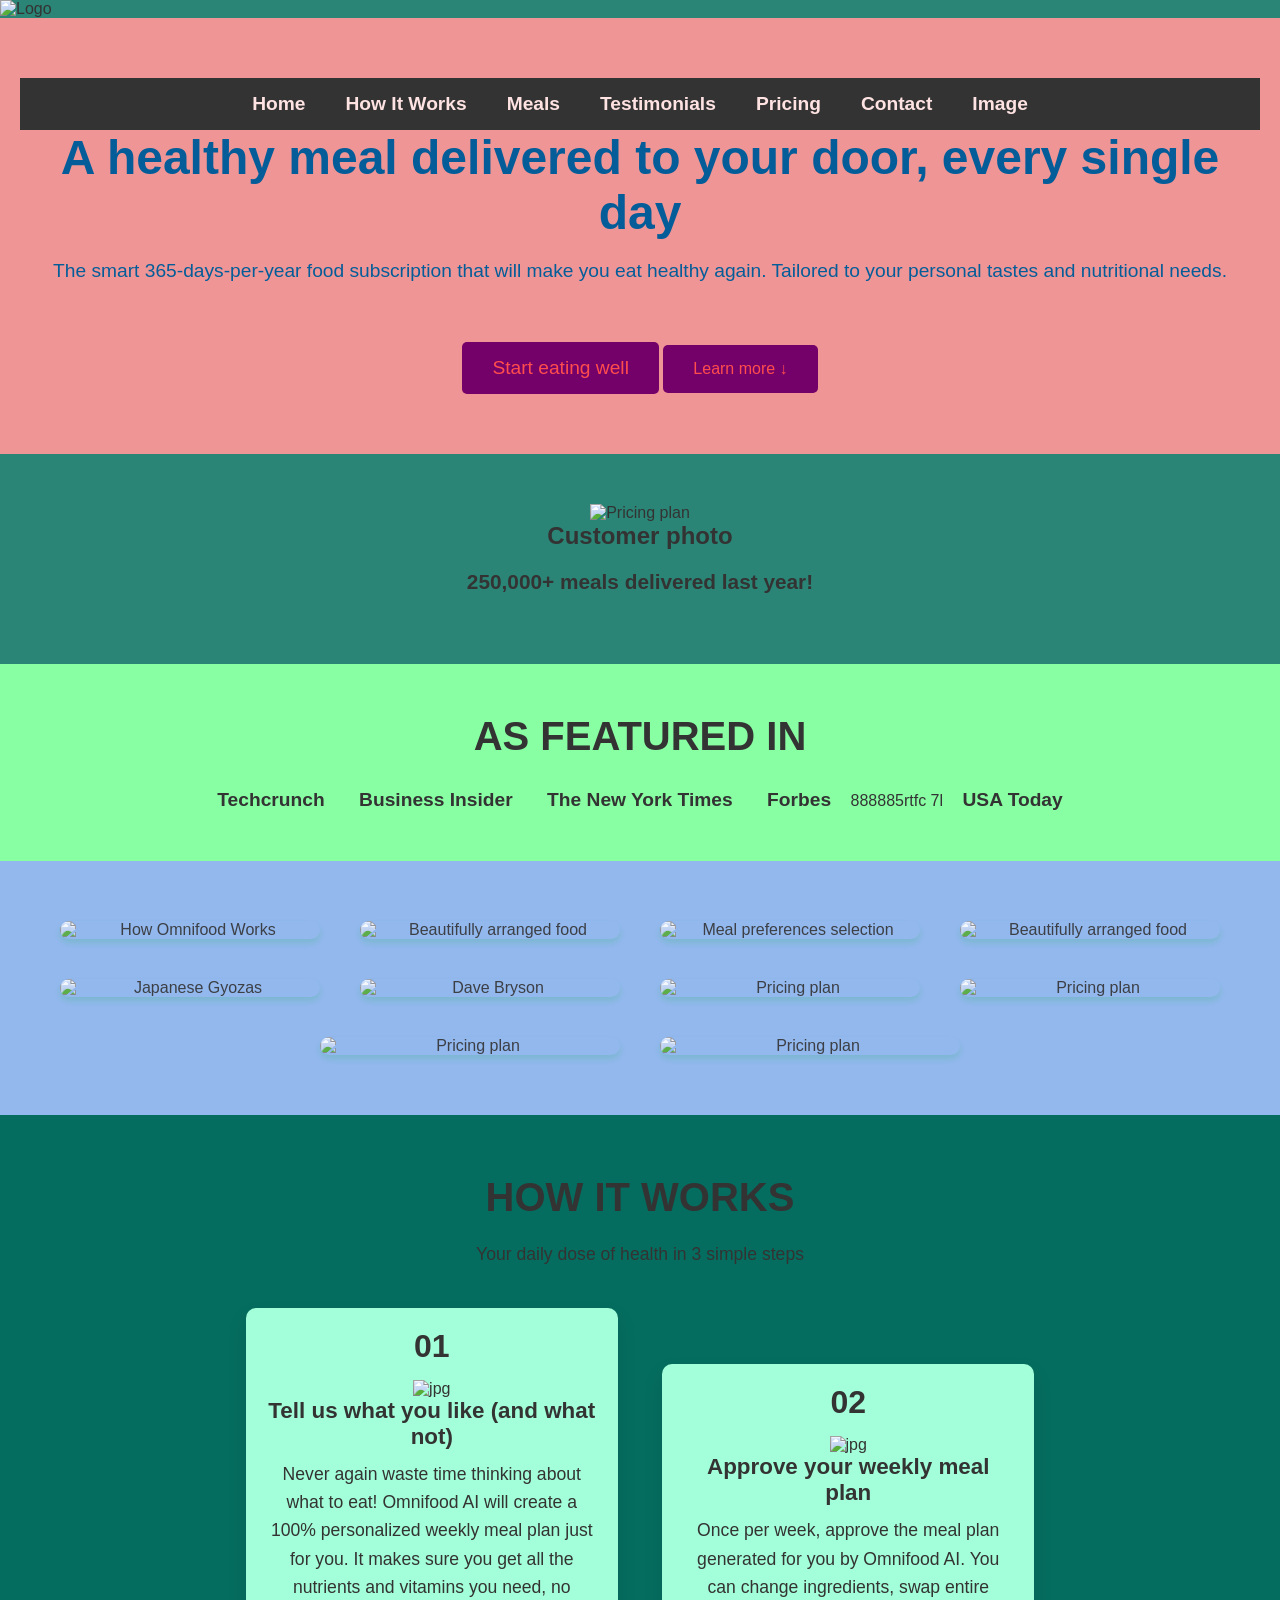
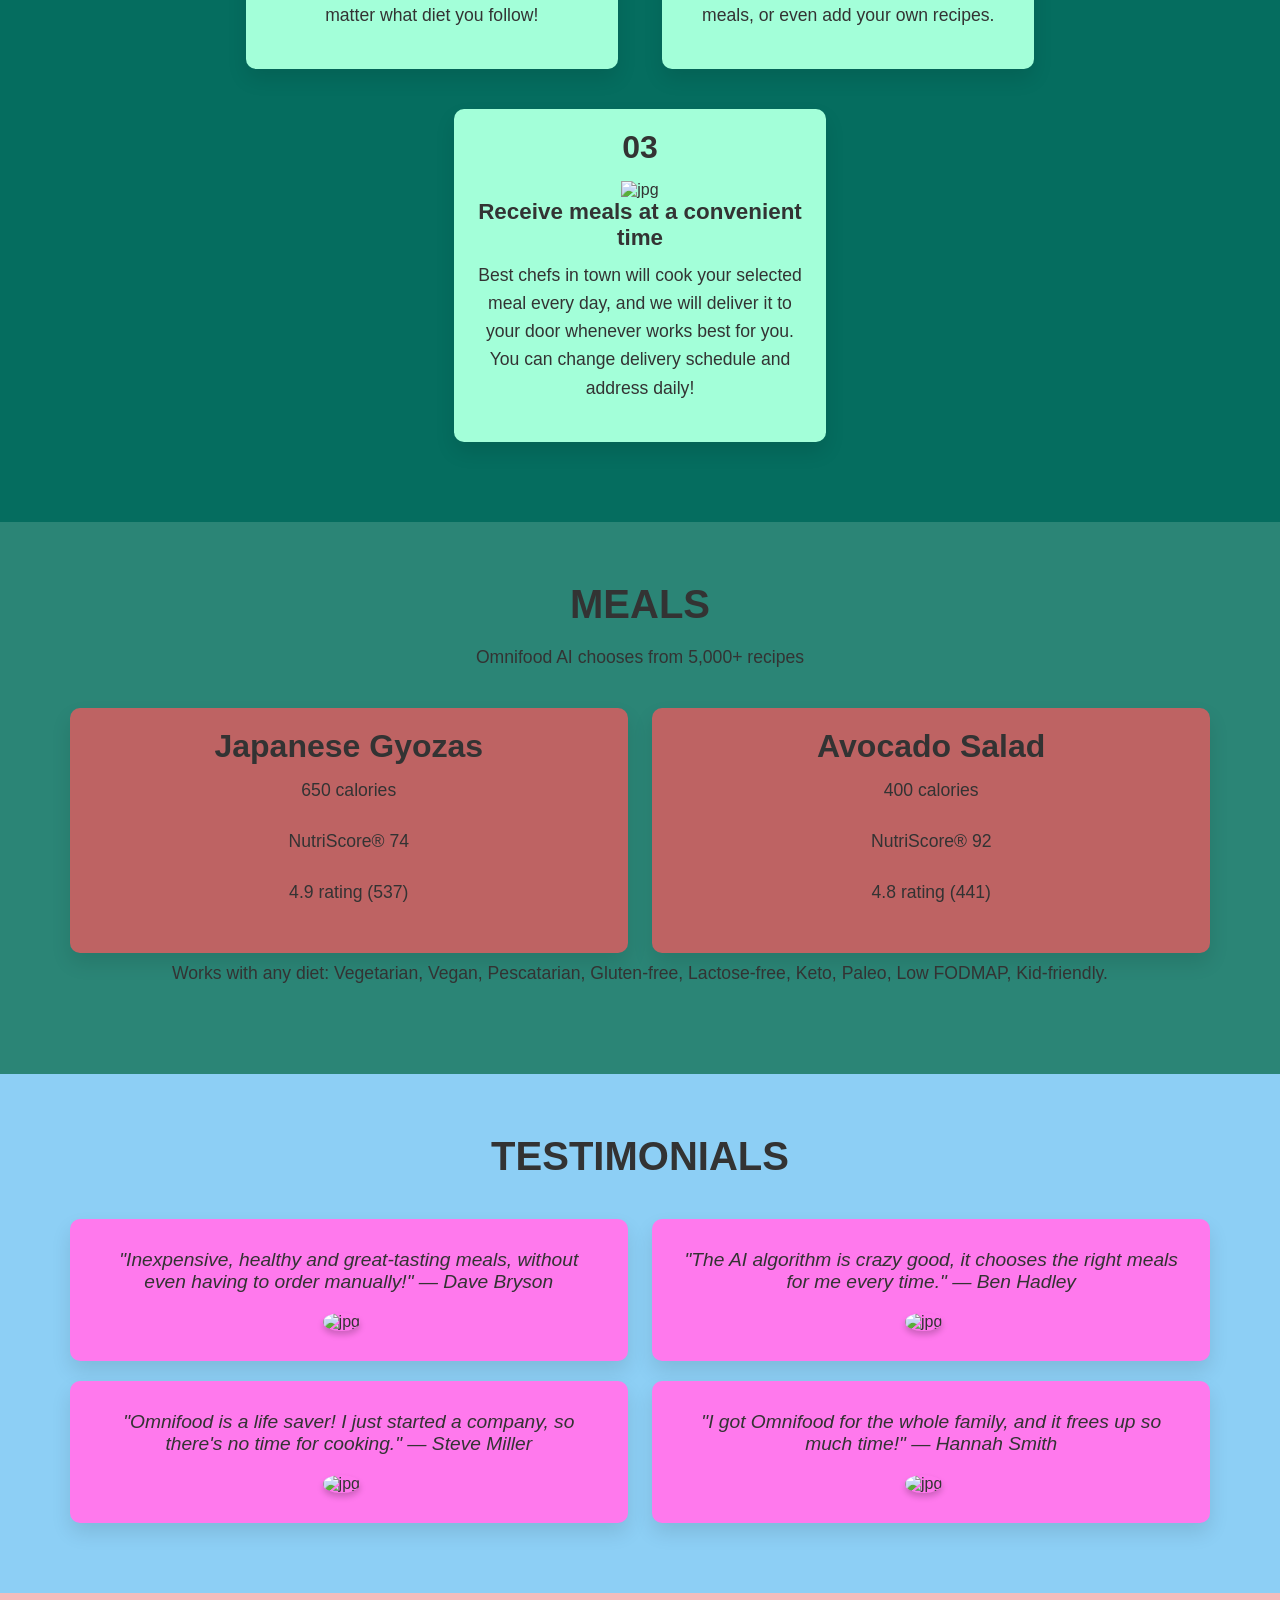
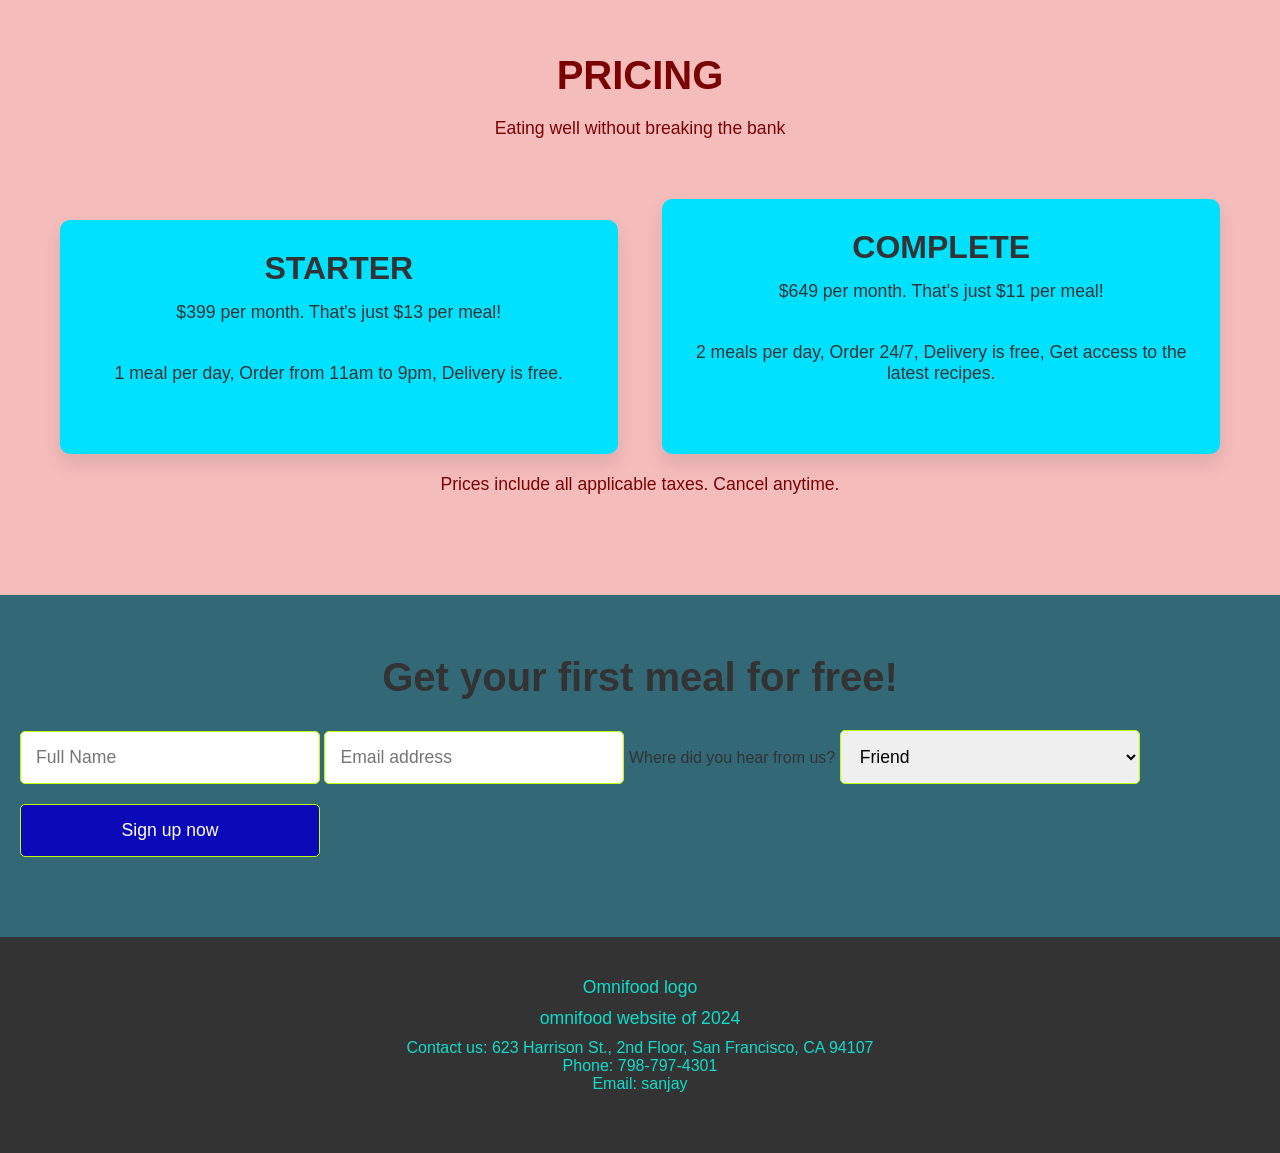
==== index.html @ f3e9f2c5 "Add files via upload" ====
<!DOCTYPE html>
<html lang="en">
<head>
    <meta charset="UTF-8">
    <meta name="viewport" content="width=device-width, initial-scale=1.0">
    <title>Omnifood</title>
    <link rel="stylesheet" href="style.css">
</head>
<body>
    <!-- Header Section -->
    <div class="logo">
        <img src="https://omnifood.dev/img/omnifood-logo.png" alt="Logo">
    </div>
    <header>
        <nav>
            <ul>
                <li><a href="#home">Home</a></li>
                <li><a href="#how-it-works">How It Works</a></li>
                <li><a href="#meals">Meals</a></li>
                <li><a href="#testimonials">Testimonials</a></li>
                <li><a href="#pricing">Pricing</a></li>
                <li><a href="#contact">Contact</a></li>
                <li><a href="#image">Image</a></li>
            </ul>
        </nav>
        <h1>A healthy meal delivered to your door, every single day</h1>
        <p>The smart 365-days-per-year food subscription that will make you eat healthy again. Tailored to your personal tastes and nutritional needs.</p>
        <a href="#start-eating-well" class="cta-button">Start eating well</a>
        <a href="#learn-more" class="cta-link">Learn more ↓</a>
    </header>

    <!-- Customer Section -->
    <section id="home">
        <img src="https://omnifood.dev/img/hero-min.png" alt="Pricing plan">
        <h2>Customer photo</h2>
        <p>250,000+ meals delivered last year!</p>
    </section>

    <!-- Featured In Section -->
    <section id="featured">
        <h2>AS FEATURED IN</h2>
        <ul>
            <li>Techcrunch</li>
            <li>Business Insider</li>
            <li>The New York Times</li>
            <li>Forbes</li> 888885rtfc 7l
            <li>USA Today</li>
        </ul>
    </section>

    <section class="how-it-works">
        <!-- Local Image for How It Works Section -->
        <img src="https://omnifood.dev/img/gallery/gallery-3.jpg" alt="How Omnifood Works" width="100%" height="auto">
        <img src="https://omnifood.dev/img/gallery/gallery-7.jpg" alt="Beautifully arranged food" class="hero-image">
        <img src="https://omnifood.dev/img/gallery/gallery-6.jpg" alt="Meal preferences selection">
        <img src="https://omnifood.dev/img/gallery/gallery-8.jpg" alt="Beautifully arranged food" class="side-image">
        <img src="https://omnifood.dev/img/gallery/gallery-11.jpg" alt="Japanese Gyozas">
        <img src="https://omnifood.dev/img/gallery/gallery-4.jpg" alt="Dave Bryson">
        <img src="https://omnifood.dev/img/gallery/gallery-12.jpg" alt="Pricing plan">
        <img src="https://omnifood.dev/img/gallery/gallery-1.jpg" alt="Pricing plan">
        <img src="https://omnifood.dev/img/gallery/gallery-9.jpg" alt="Pricing plan">
        <img src="https://omnifood.dev/img/gallery/gallery-5.jpg" alt="Pricing plan">
    </section>

    <!-- How It Works Section -->
    <section id="how-it-works">
        <h2>HOW IT WORKS</h2>
        <p>Your daily dose of health in 3 simple steps</p>
        <div>
            <h3>01</h3>
            <img src="https://omnifood.dev/img/app/app-screen-1.png" alt="jpg">
            <h4>Tell us what you like (and what not)</h4>
            <p>Never again waste time thinking about what to eat! Omnifood AI will create a 100% personalized weekly meal plan just for you.
                It makes sure you get all the nutrients and vitamins you need, no matter what diet you follow!</p>
        </div>
        <div>
            <h3>02</h3>
            <img src="https://omnifood.dev/img/app/app-screen-2.png" alt="jpg">
            <h4>Approve your weekly meal plan</h4>
            <p>Once per week, approve the meal plan generated for you by Omnifood AI. You can change ingredients, swap entire meals, or even add your own recipes.</p>
        </div>
        <div>
            <h3>03</h3>
            <img src="https://omnifood.dev/img/app/app-screen-3.png" alt="jpg">
            <h4>Receive meals at a convenient time</h4>
            <p>Best chefs in town will cook your selected meal every day, and we will deliver it to your door whenever works best for you. 
                You can change delivery schedule and address daily!</p>
        </div>
    </section>

    <!-- Meals Section -->
    <section id="meals">
        <h2>MEALS</h2>
        <p>Omnifood AI chooses from 5,000+ recipes</p>
        <div>
            <h3>Japanese Gyozas</h3>
            <p>650 calories</p>
            <p>NutriScore® 74</p>
            <p>4.9 rating (537)</p>
        </div>
        <div>
            <h3>Avocado Salad</h3>
            <p>400 calories</p>
            <p>NutriScore® 92</p>
            <p>4.8 rating (441)</p>
        </div>
        <p>Works with any diet: Vegetarian, Vegan, Pescatarian, Gluten-free, Lactose-free, Keto, Paleo, Low FODMAP, Kid-friendly.</p>
    </section>

    <!-- Testimonials Section -->
    <section id="testimonials">
        <h2>TESTIMONIALS</h2>
        <div>
            <p>"Inexpensive, healthy and great-tasting meals, without even having to order manually!" — Dave Bryson</p>
            <img src="https://omnifood.dev/img/customers/dave.jpg" alt="jpg">
        </div>
        <div>
            <p>"The AI algorithm is crazy good, it chooses the right meals for me every time." — Ben Hadley</p>
            <img src="https://omnifood.dev/img/customers/ben.jpg" alt="jpg">
        </div>
        <div>
            <p>"Omnifood is a life saver! I just started a company, so there's no time for cooking." — Steve Miller</p>
            <img src="https://omnifood.dev/img/customers/steve.jpg" alt="jpg">
        </div>
        <div>
            <p>"I got Omnifood for the whole family, and it frees up so much time!" — Hannah Smith</p>
            <img src="https://omnifood.dev/img/customers/hannah.jpg" alt="jpg">
        </div>
    </section>

    <!-- Pricing Section -->
    <section id="pricing">
        <h2>PRICING</h2>
        <p>Eating well without breaking the bank</p>
        <div>
            <h3>STARTER</h3>
            <p>$399 per month. That's just $13 per meal!</p>
            <p>1 meal per day, Order from 11am to 9pm, Delivery is free.</p>
        </div>
        <div>
            <h3>COMPLETE</h3>
            <p>$649 per month. That's just $11 per meal!</p>
            <p>2 meals per day, Order 24/7, Delivery is free, Get access to the latest recipes.</p>
        </div>
        <p>Prices include all applicable taxes. Cancel anytime.</p>
    </section>

    <!-- Get Started Section -->
    <section id="get-started">
        <h2>Get your first meal for free!</h2>
        <form>
            <input type="text" name="full-name" placeholder="Full Name" required>
            <input type="email" name="email" placeholder="Email address" required>
            <label for="source">Where did you hear from us?</label>
            <select id="source" name="source">
                <option value="friend">Friend</option>
                <option value="ad">Ad</option>
                <option value="online">Online</option>
            </select>
            <button type="submit">Sign up now</button>
        </form>
    </section>

    <!-- Footer Section -->
    <footer>
        <p>Omnifood logo</p>
        <p>omnifood website of 2024</p>
        <address>
            Contact us: 623 Harrison St., 2nd Floor, San Francisco, CA 94107
            <br>Phone: 798-797-4301
            <br>Email: sanjay
        </body>
        </html>
---- style.css ----
/* General Styles */
* {
    margin: 0;
    padding: 0;
    box-sizing: border-box;
    }
    body {
    font-family: 'Arial', sans-serif;
    background-color: #2b8576;
    color: #333;
    }
    h1, h2, h3, h4, p {
    margin-bottom: 20px;
    }
    /* Navbar Styles */
    nav {
    background-color: #333;
    padding: 15px 0;
    text-align: center;
    }
    nav ul {
    list-style: none;
    padding: 0;
    margin: 0;
    display: flex;
    justify-content: center; /* Centers the menu items */
    gap: 40px; /* Adds space between each menu item */
    }
    nav ul li {
    display: inline-block;
    }
    nav ul li a {
    color: #ffe3e3;
    text-decoration: none;
    font-size: 1.2em;
    font-weight: bold;
    transition: color 0.3s ease;
    }
    nav ul li a:hover {
    color: #ff4d4d; /* Changes color on hover */
    }

    .logo img {
        width: 150px;  /* Set the logo to a very small size */
        height: auto; /* Maintain aspect ratio */
      }
      
    /* Header Styles */
    header {
    background-color: #f09595;
    color: #045d99;
    text-align: center;
    padding: 60px 20px;
    }
    header h1 {
    font-size: 3em;
    margin-bottom: 20px;
    }
    header p {
    font-size: 1.2em;
    margin-bottom: 40px;
    }
    .cta-button, .cta-link {
    display: inline-block;
    padding: 15px 30px;
    background-color: #74006a;
    color: #ff4d4d;
    text-decoration: none;
    font-size: 1.2em;
    border-radius: 5px;
    margin-top: 20px;
    transition: all 0.3s ease;
    }
    .cta-button:hover, .cta-link:hover {
    background-color: #ff1a1a;
    color: #a0b624;
    }
    .cta-link {
    font-size: 1em;
    margin-top: 10px;
    }

    /* Customer Section */
    #home {
    text-align: center;
    padding: 50px 20px;
    }
    #home p {
    font-size: 1.3em;
    font-weight: bold;
    }

    #home img {
        width: 50%; /* Adjust the width percentage as needed */
        height: auto; /* Maintains aspect ratio */
      }

      
    /* Featured In Section */
    #featured {
    background-color: #89ffa3;
    padding: 50px 20px;
    text-align: center;
    }
    #featured h2 {
    font-size: 2.5em;
    margin-bottom: 30px;
    }
    #featured ul {
    list-style: none;
    padding: 0;
    }
    #featured ul li {
    display: inline;
    margin: 0 15px;
    font-size: 1.2em;
    font-weight: bold;
    }
    
    /* General style for the section */
    .how-it-works {
    padding: 50px;
    text-align: center;
    background-color: #93b8ee;
    }
    
    /* Flexbox container to align images in a row */
    .how-it-works img {
    max-width: 100%;
    height: auto;
    border-radius: 8px;
    margin: 10px; /* Space between images */
    }
    
    /* Flexbox container to display images in a row */
    .how-it-works {
    display: flex;
    flex-wrap: wrap;
    justify-content: center; /* Centers the images horizontally */
    align-items: center; /* Centers the images vertically */
    gap: 20px; /* Adds space between images */
    }
    
    /* Ensure images are sized appropriately and aligned */
    .how-it-works img {
    flex: 1 1 250px; /* Ensures images grow, shrink, and have a base size */
    max-width: 300px; /* Set max-width for images */
    object-fit: cover; /* Ensures images maintain their aspect ratio */
    }
    
    /* Optionally, if you want different size images, you can adjust each class */
    .hero-image {
    width: 100%;
    max-width: 400px; /* Specific max-width for hero image */
    }
    
    .side-image {
    width: 100%;
    max-width: 250px; /* Specific max-width for side images */
    }
    
    /* How It Works Section */
    #how-it-works {
    background-color: #056d5f;
    padding: 60px 20px;
    text-align: center;
    }
    #how-it-works h2 {
    font-size: 2.5em;
    margin-bottom: 20px;
    }
    #how-it-works div {
    display: inline-block;
    width: 30%;
    padding: 20px;
    margin: 20px;
    background-color: #a3ffd9;
    border-radius: 10px;
    box-shadow: 0 10px 20px rgba(0, 0, 0, 0.1);
    }
    #how-it-works h3 {
    font-size: 2em;
    margin-bottom: 15px;
    }
    #how-it-works h4 {
    font-size: 1.4em;
    margin-bottom: 10px;
    }
    #how-it-works p {
    font-size: 1.1em;
    line-height: 1.6;
    }
    /* Meals Section */
    #meals {
    text-align: center;
    padding: 60px 20px;
    }
    #meals h2 {
    font-size: 2.5em;
    margin-bottom: 20px;
    }
    #meals p {
    font-size: 1.2em;
    margin-bottom: 30px;
    }
    #meals div {
    display: inline-block;
    width: 45%;
    background-color: #be6363;
    padding: 20px;
    margin: 10px;
    border-radius: 10px;
    box-shadow: 0 10px 20px rgba(0, 0, 0, 0.1);
    }
    #meals h3 {
    font-size: 2em;
    margin-bottom: 15px;
    }
    #meals p {
    font-size: 1.1em;
    }
    /* Testimonials Section */
    #testimonials {
    background-color: #8dcff5;
    padding: 60px 20px;
    text-align: center;
    }
    #testimonials h2 {
    font-size: 2.5em;
    margin-bottom: 30px;
    }
    #testimonials div {
    display: inline-block;
    width: 45%;
    padding: 30px;
    margin: 10px;
    background-color: #ff79ed;
    border-radius: 10px;
    box-shadow: 0 10px 20px rgba(0, 0, 0, 0.1);
    }
    #testimonials p {
    font-size: 1.2em;
    font-style: italic;
    }

    #testimonials div img {
        width: 80px; 
        height: auto; 
        border-radius: 50%; 
        margin-right: 15px;
        box-shadow: 0 4px 6px rgba(0, 0, 0, 0.2); 
        animation: smileEffect 1.5s infinite; /* Automatically starts animation */
      }
      
      @keyframes smileEffect {  
        0%, 100% { transform: scale(1); } 
        50% { transform: scale(1.05); }
      }

    /* Pricing Section */
    #pricing {
    padding: 60px 20px;
    text-align: center;
    background-color: #f5bcbc;
    color: #7a0202;
    }
    #pricing h2 {
    font-size: 2.5em;
    margin-bottom: 20px;
    }
    #pricing p {
    font-size: 1.2em;
    margin-bottom: 40px;
    }
    #pricing div {
    display: inline-block;
    width: 45%;
    padding: 30px;
    margin: 20px;
    background-color: #00e1ff;
    color: #333;
    border-radius: 10px;
    box-shadow: 0 10px 20px rgba(0, 0, 0, 0.1);
    }
    #pricing h3 {
    font-size: 2em;
    margin-bottom: 15px;
    }
    #pricing p {
    font-size: 1.1em;
    }


/* How It Works Section Images */
.how-it-works img {
    width: 100%;
    height: auto;
    border-radius: 10px;
    box-shadow: 0 4px 6px rgba(21, 182, 82, 0.2);
    transition: transform 0.3s ease, box-shadow 0.3s ease, filter 0.3s ease;
    animation: lightGlow 3s infinite alternate ease-in-out;
    opacity: 0.9;
  }
  
  /* Hover Effects */
  .how-it-works img:hover {
    transform: scale(1.05);
    box-shadow: 0 6px 12px rgba(27, 153, 27, 0.4);
    opacity: 1;
    filter: brightness(1.2);
  }
  
  /* Jhalar Effect - Light Glow Animation */
  @keyframes lightGlow {
    0% {
      transform: translateY(-5px) rotate(-2deg);
      opacity: 0.85;
      filter: brightness(1);
    }
    50% {
      transform: translateY(5px) rotate(2deg);
      opacity: 1;
      filter: brightness(1.1);
    }
    100% {
      transform: translateY(-5px) rotate(-2deg);
      opacity: 0.85;
      filter: brightness(1);
    }
  }

    /* Get Started Section */
    #get-started {
    background-color: #336977;
    padding: 60px 20px;
    text-align: center;
    } 
    #get-started h2 {
    font-size: 2.5em;
    margin-bottom: 30px;
    }
    #get-started form {
    display: inline-block;
    text-align: left;
    }
    #get-started input, #get-started select, #get-started button {
    width: 300px;
    padding: 15px;
    margin-bottom: 20px;
    border: 1px solid #bbff00;
    border-radius: 5px;
    font-size: 1.1em;
    }
    #get-started button {
    background-color: #0c0ab8;
    color: #fff;
    cursor: pointer;
    transition: background-color 0.3s ease;
    }
    #get-started button:hover {
    background-color: #ff00aa;
    }
    /* Footer Styles */
    footer {
    background-color: #333;
    color: #0eddcc;
    padding: 40px 20px;
    text-align: center;
    }
    footer p {
    font-size: 1.1em;
    margin-bottom: 10px;
    }
    footer address {
    font-style: normal;
    margin-bottom: 20px;
    }
    footer nav ul {
    list-style: none;
    padding: 0;
    }
    footer nav ul li {
    display: inline;
    margin: 0 15px;
    }
    footer nav ul li a {
    color: #97ecac;
    text-decoration: none;
    font-weight: bold;
    }
    footer nav ul li a:hover {
    color: #05e905; 
    }
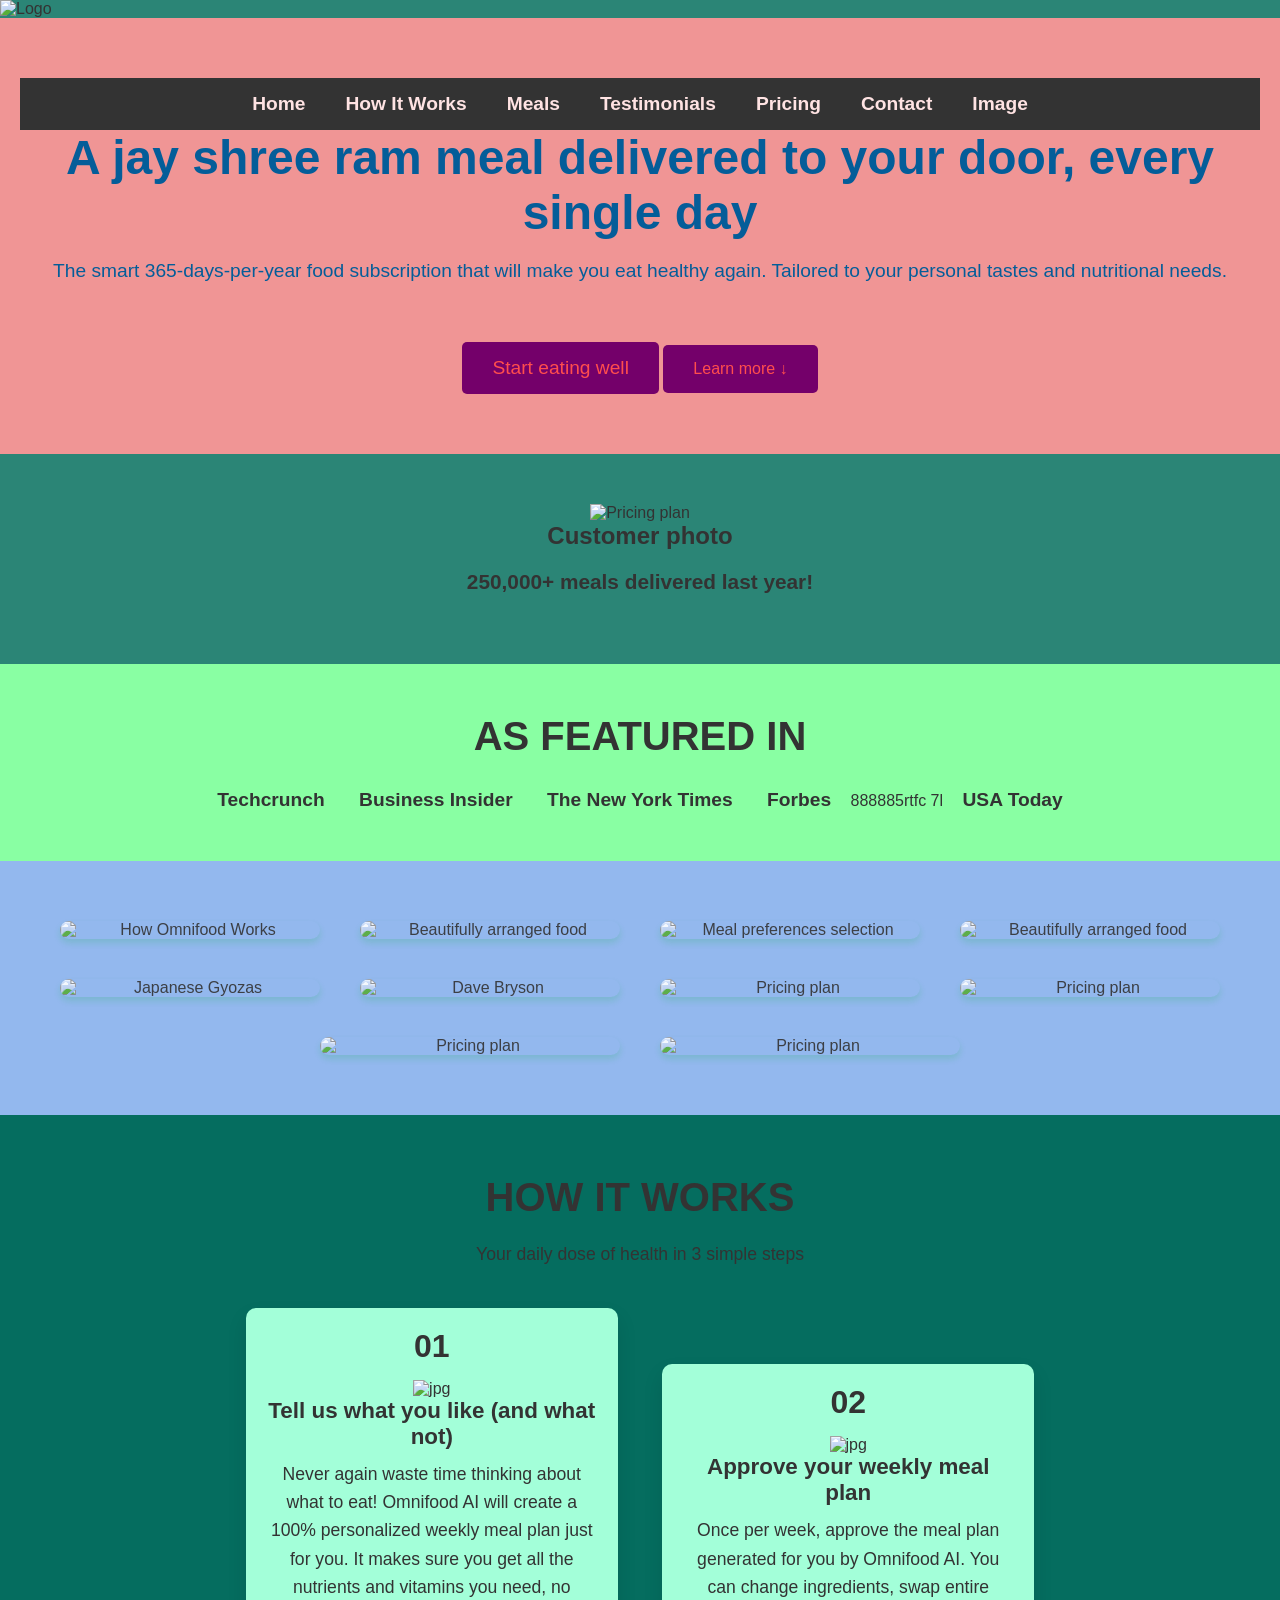
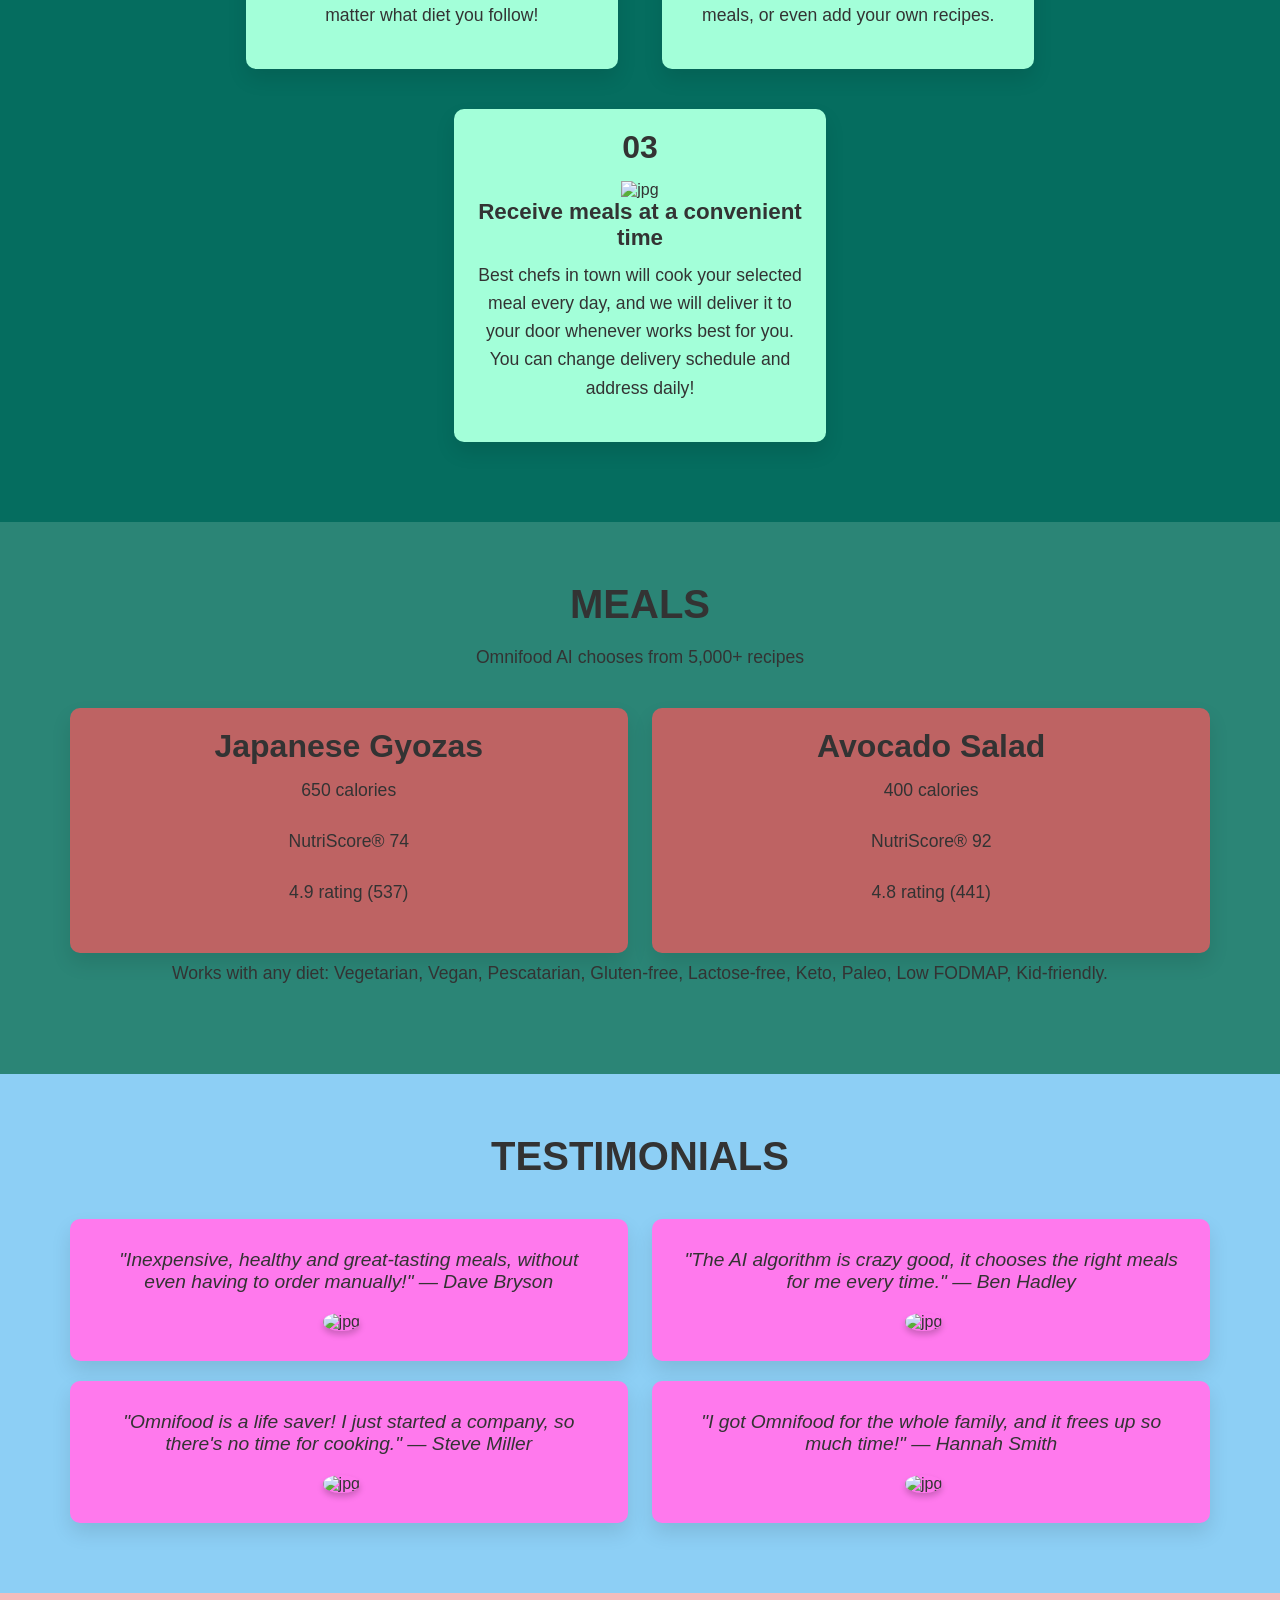
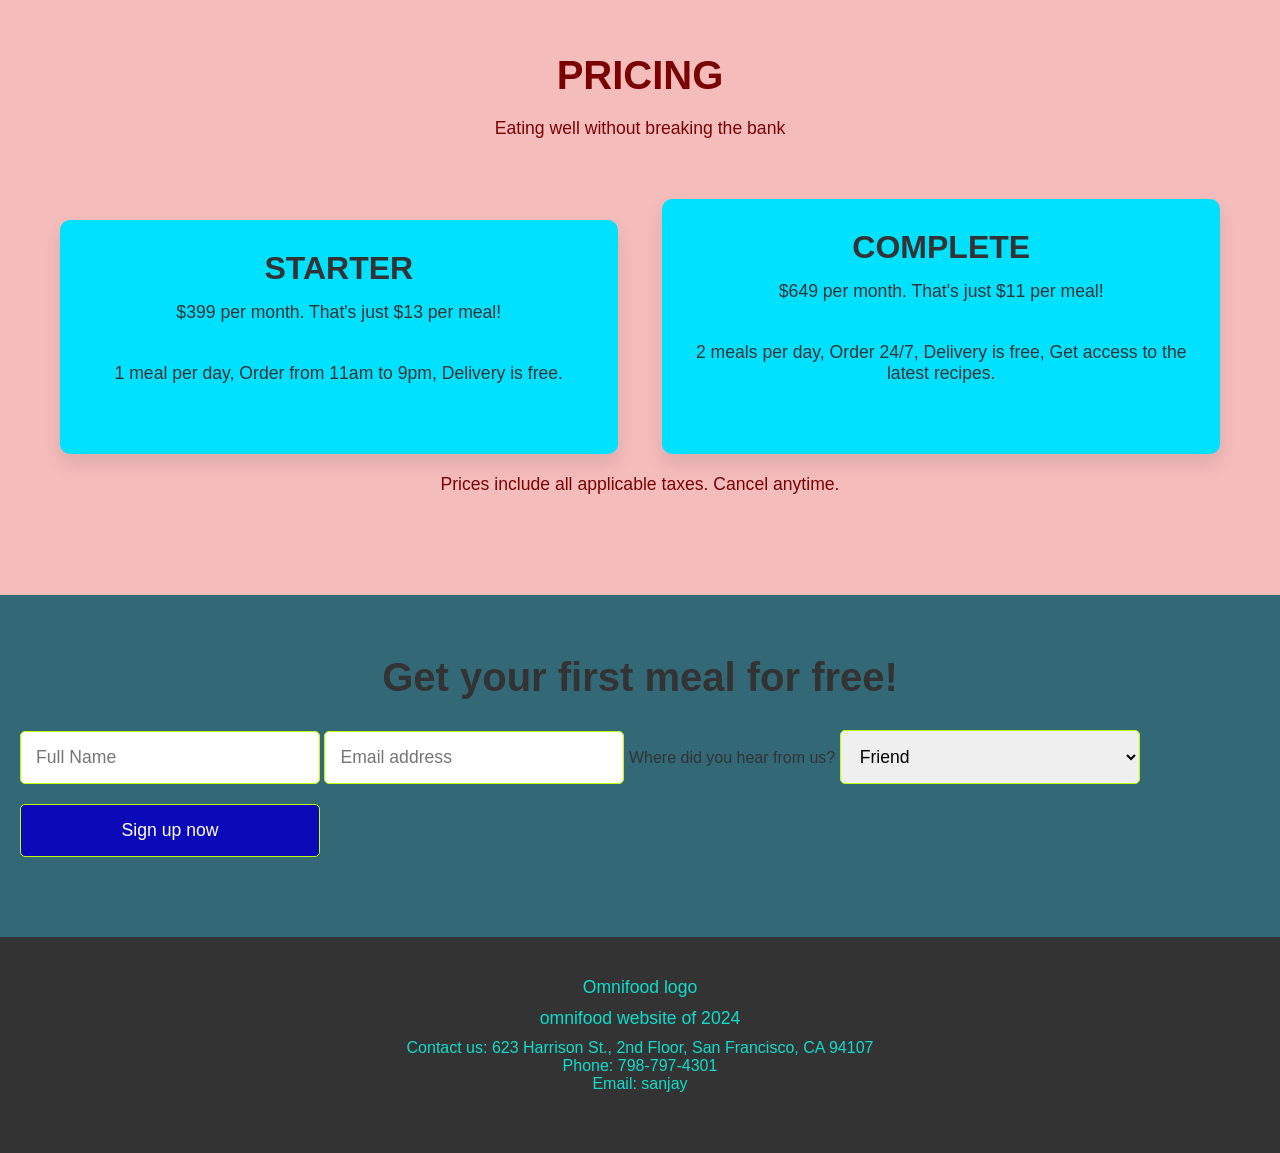
==== commit d4ecd022: "Update index.html jay shree" ====
--- a/index.html
+++ b/index.html
@@ -23,7 +23,7 @@
                 <li><a href="#image">Image</a></li>
             </ul>
         </nav>
-        <h1>A healthy meal delivered to your door, every single day</h1>
+        <h1>A jay shree ram meal delivered to your door, every single day</h1>
         <p>The smart 365-days-per-year food subscription that will make you eat healthy again. Tailored to your personal tastes and nutritional needs.</p>
         <a href="#start-eating-well" class="cta-button">Start eating well</a>
         <a href="#learn-more" class="cta-link">Learn more ↓</a>
@@ -170,4 +170,4 @@
             <br>Phone: 798-797-4301
             <br>Email: sanjay
         </body>
-        </html>+        </html>
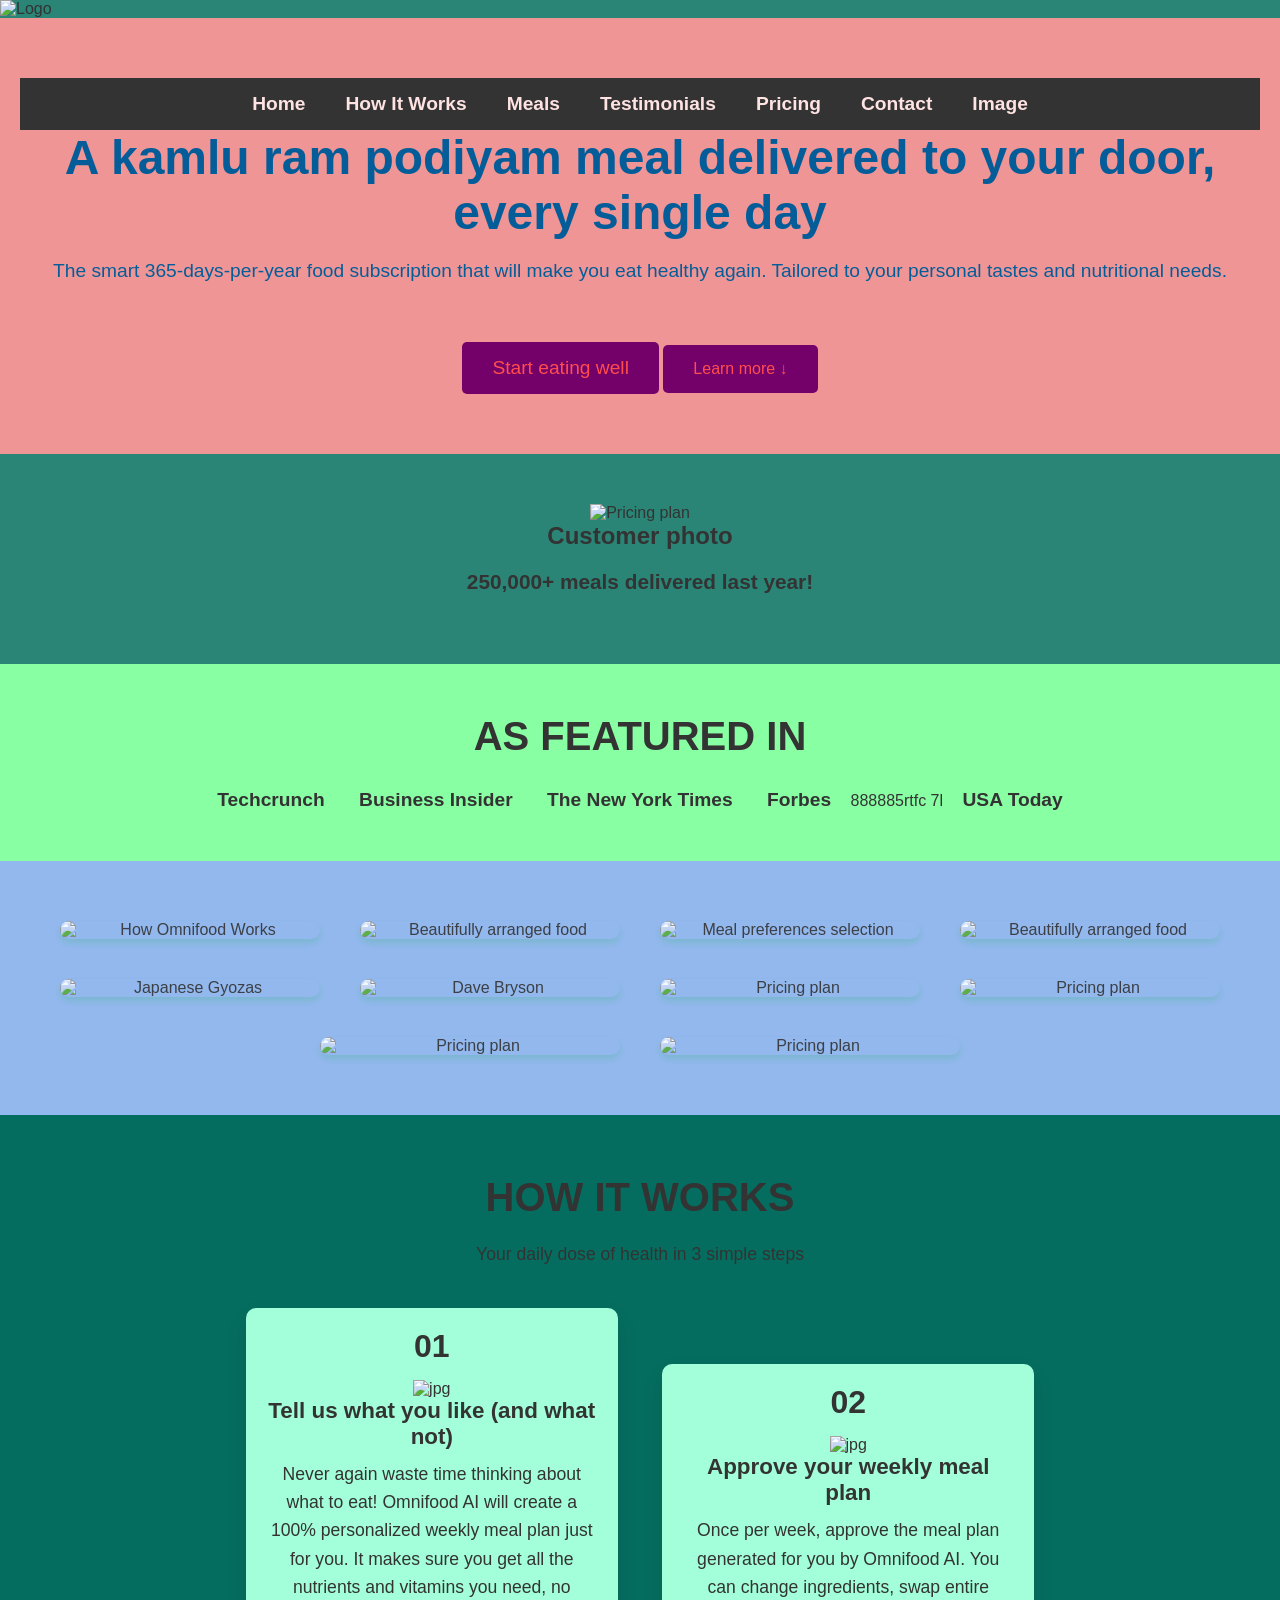
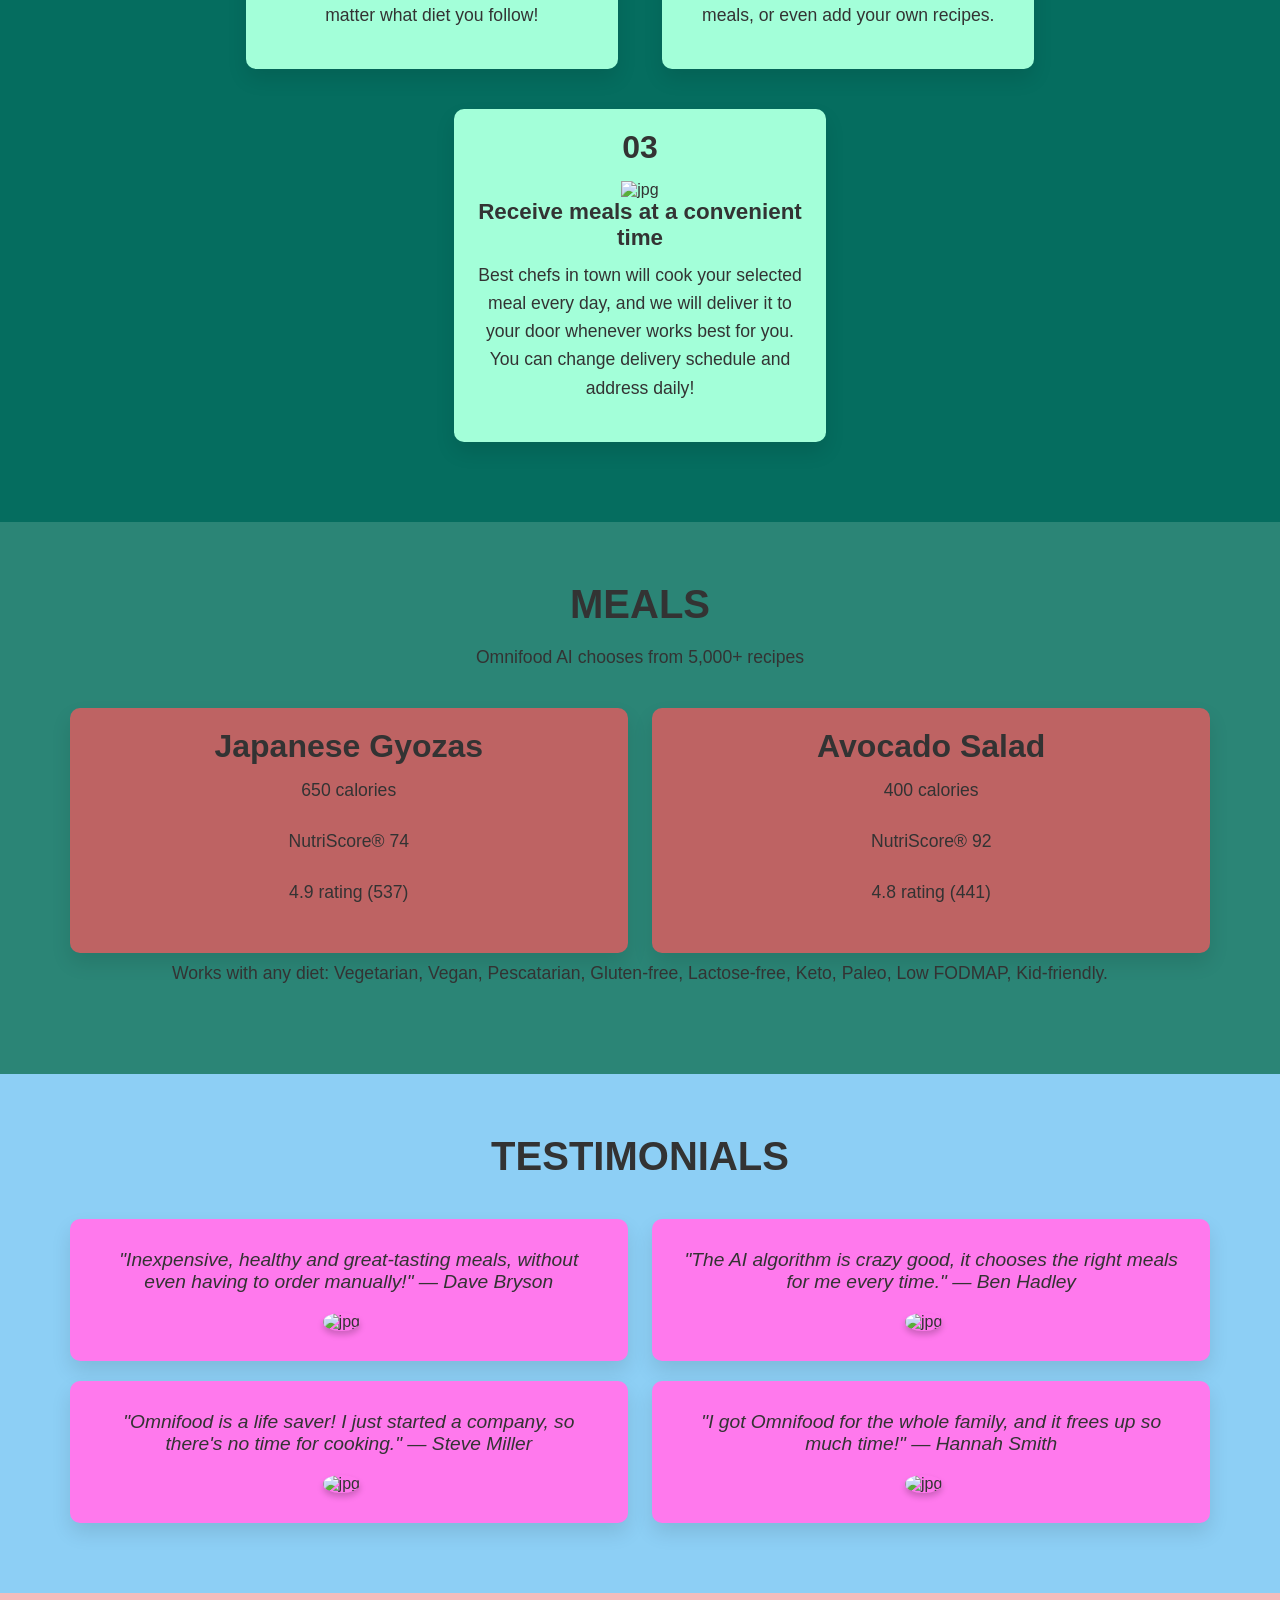
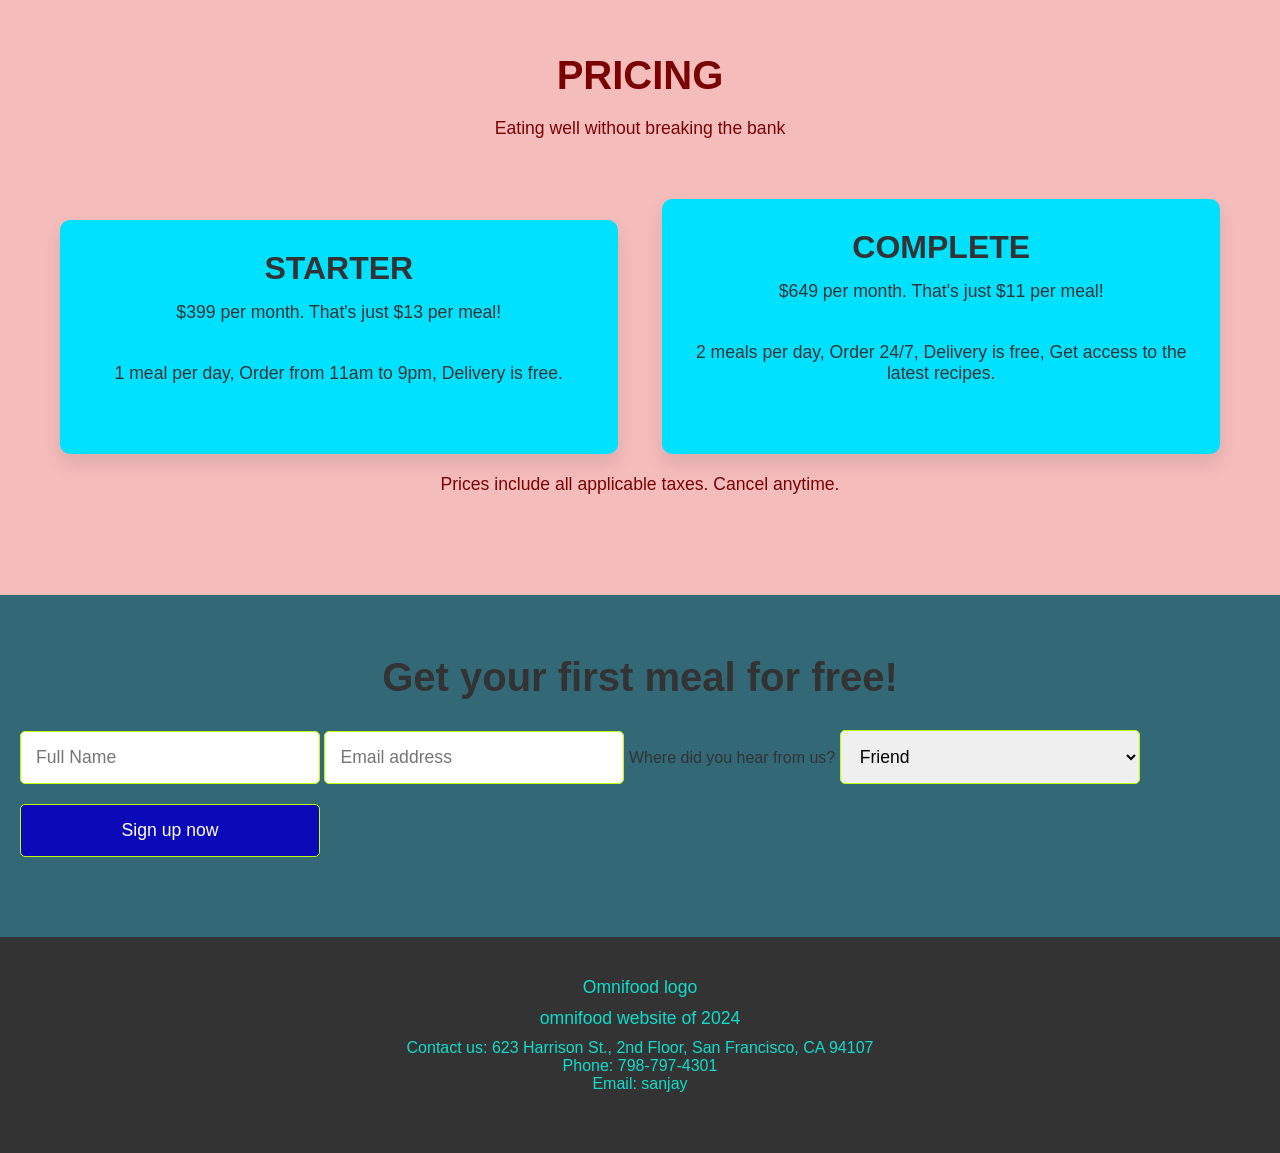
==== commit f5d4f304: "Update index.html kamlu ram" ====
--- a/index.html
+++ b/index.html
@@ -23,7 +23,7 @@
                 <li><a href="#image">Image</a></li>
             </ul>
         </nav>
-        <h1>A jay shree ram meal delivered to your door, every single day</h1>
+        <h1>A kamlu ram podiyam meal delivered to your door, every single day</h1>
         <p>The smart 365-days-per-year food subscription that will make you eat healthy again. Tailored to your personal tastes and nutritional needs.</p>
         <a href="#start-eating-well" class="cta-button">Start eating well</a>
         <a href="#learn-more" class="cta-link">Learn more ↓</a>
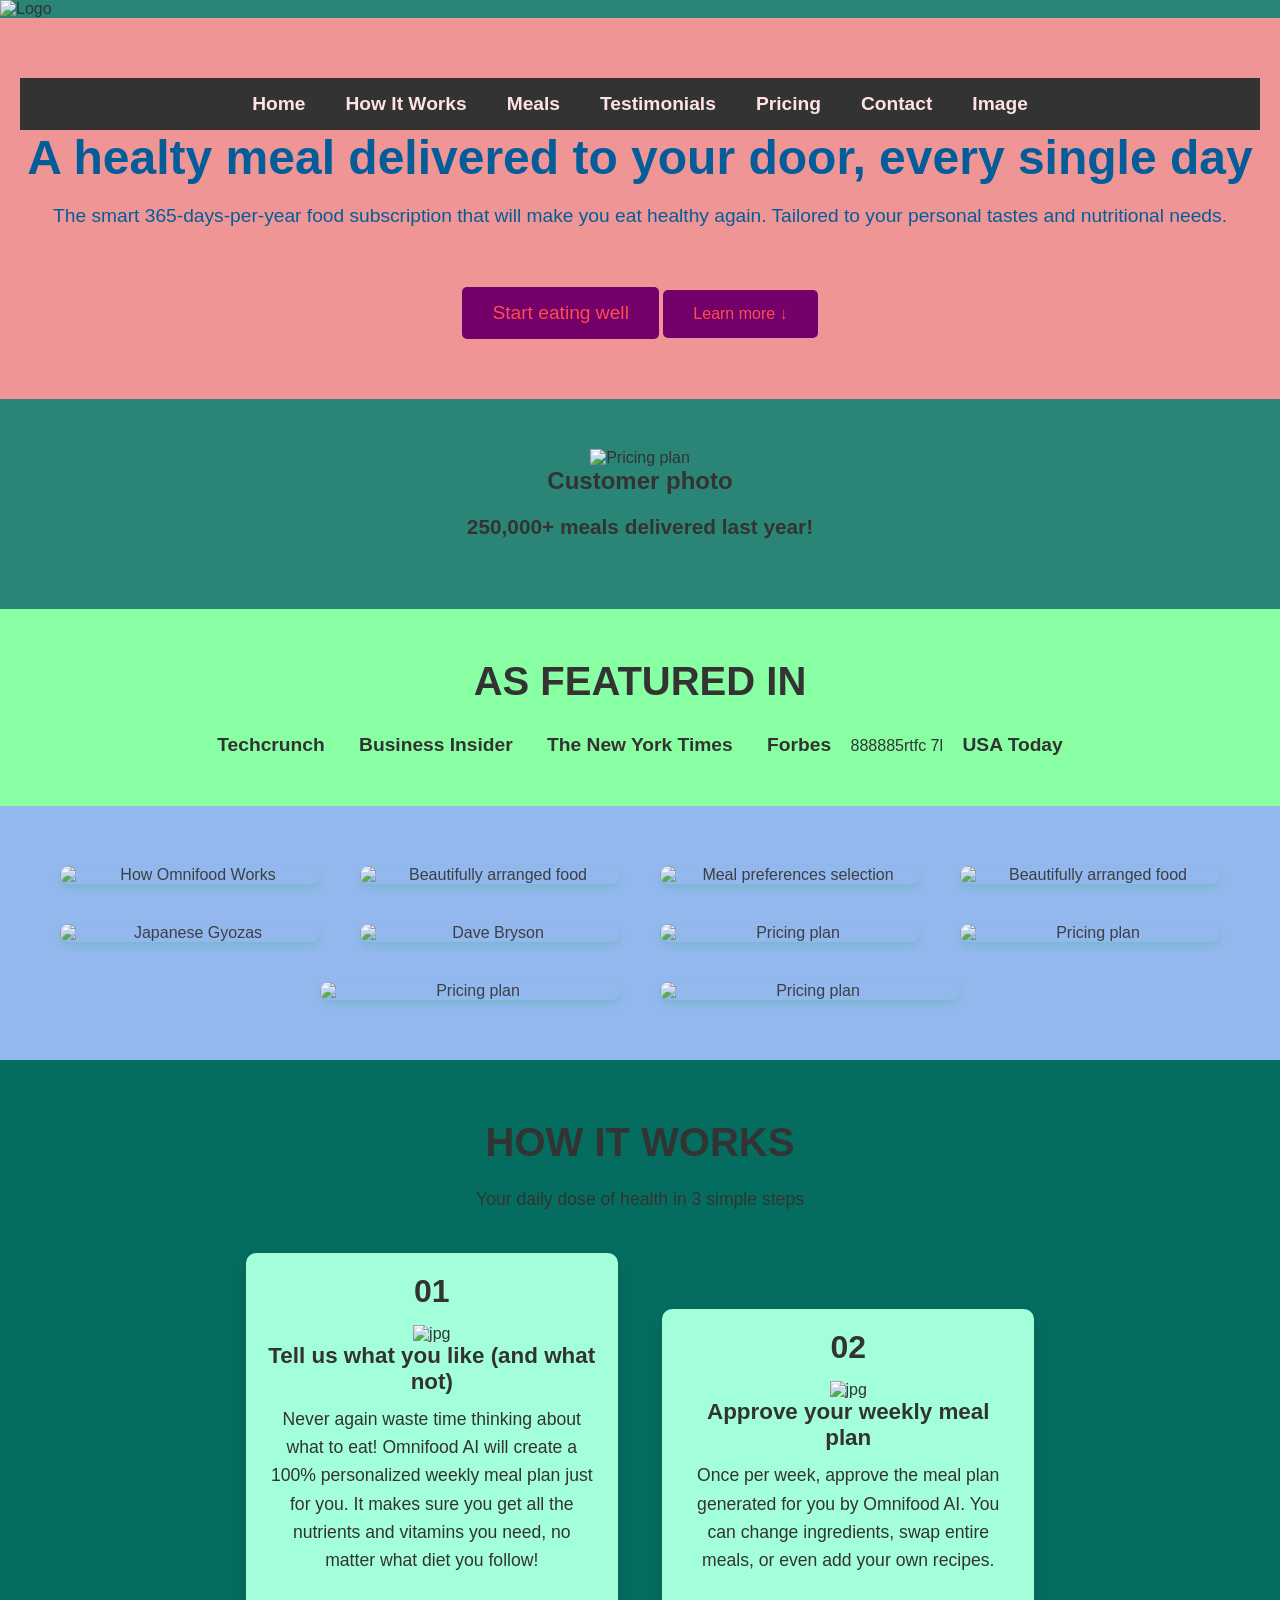
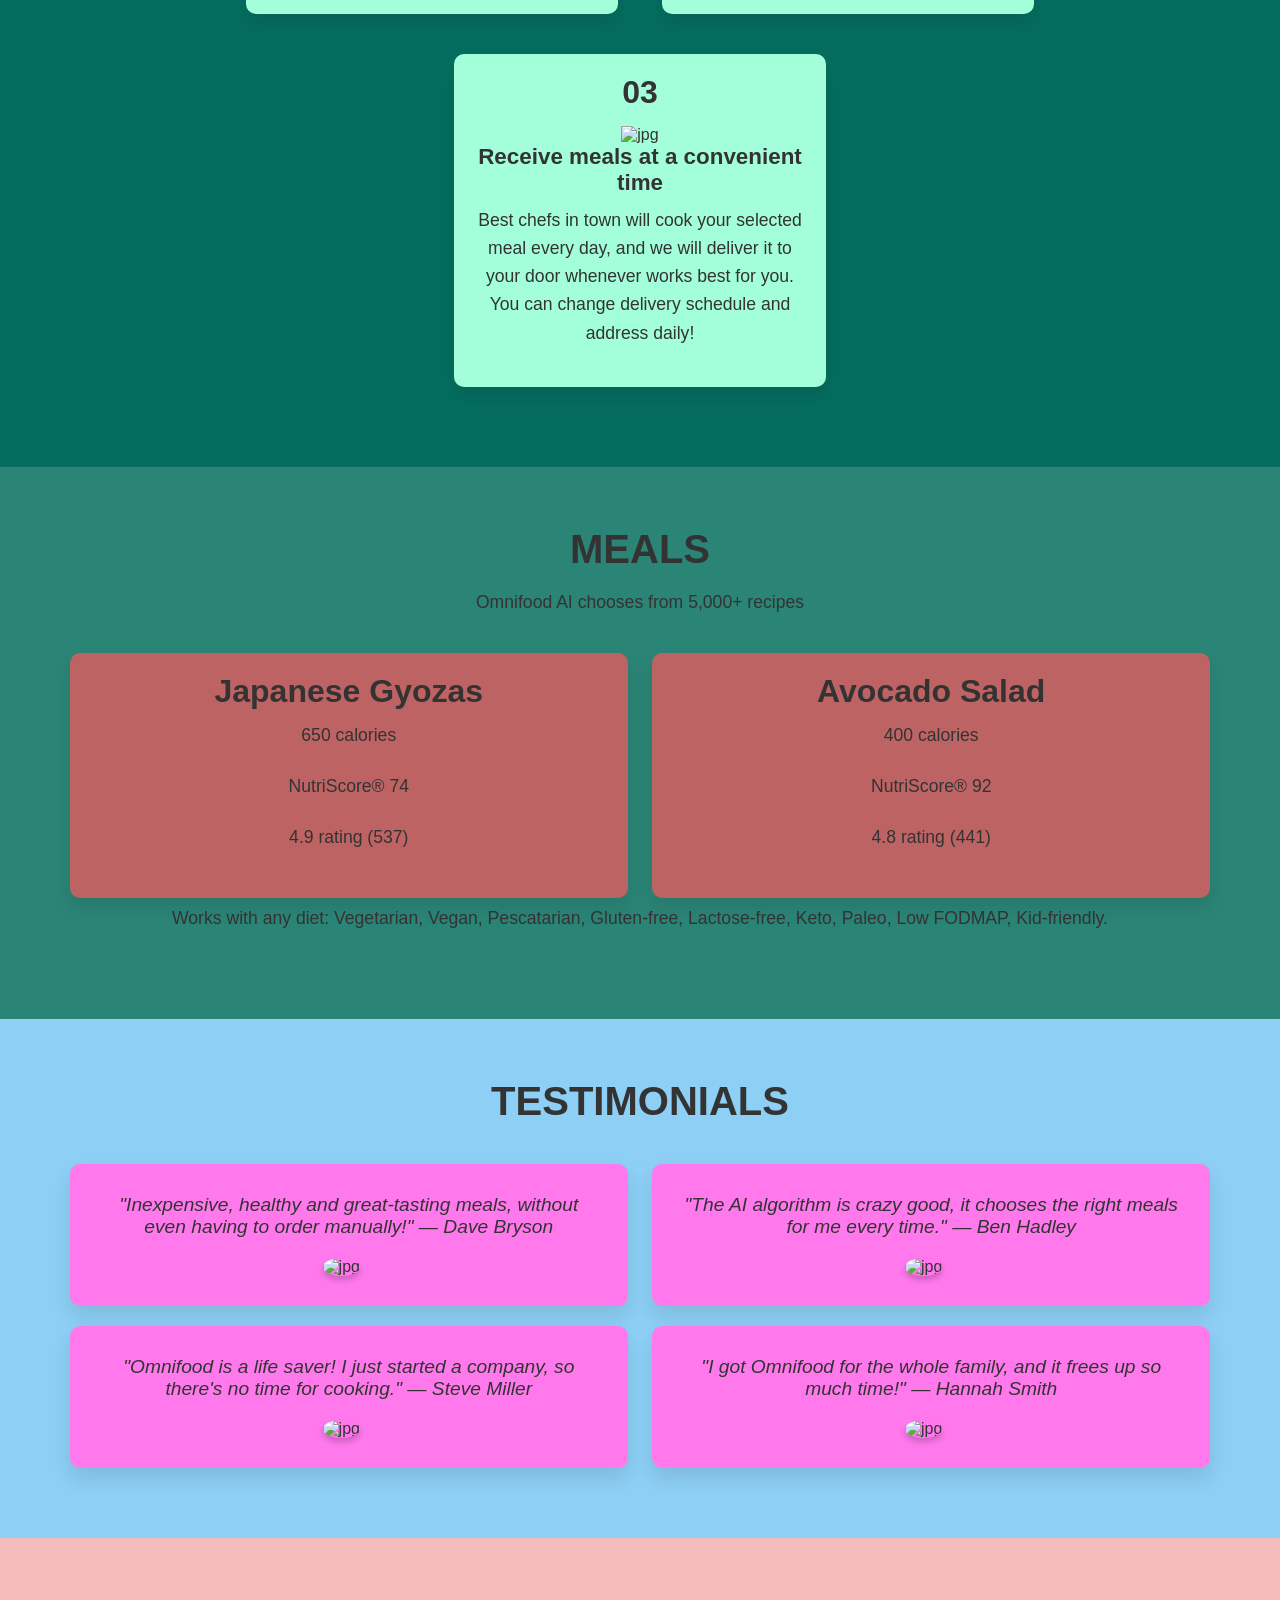
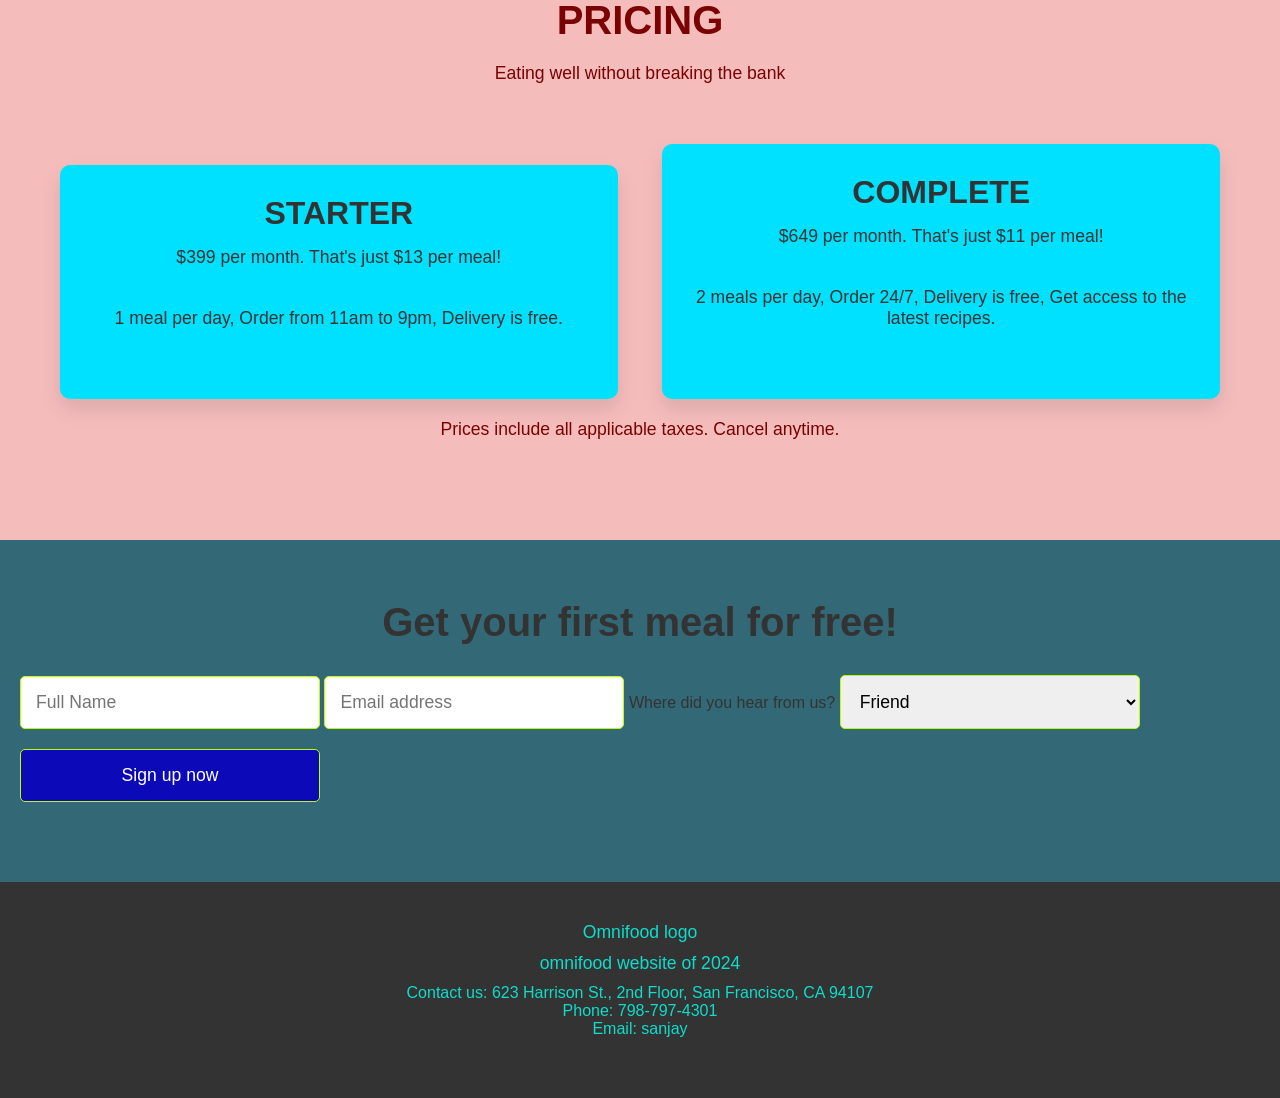
==== commit 8e3fd1bb: "Update index.html healty" ====
--- a/index.html
+++ b/index.html
@@ -23,7 +23,7 @@
                 <li><a href="#image">Image</a></li>
             </ul>
         </nav>
-        <h1>A kamlu ram podiyam meal delivered to your door, every single day</h1>
+        <h1>A healty meal delivered to your door, every single day</h1>
         <p>The smart 365-days-per-year food subscription that will make you eat healthy again. Tailored to your personal tastes and nutritional needs.</p>
         <a href="#start-eating-well" class="cta-button">Start eating well</a>
         <a href="#learn-more" class="cta-link">Learn more ↓</a>
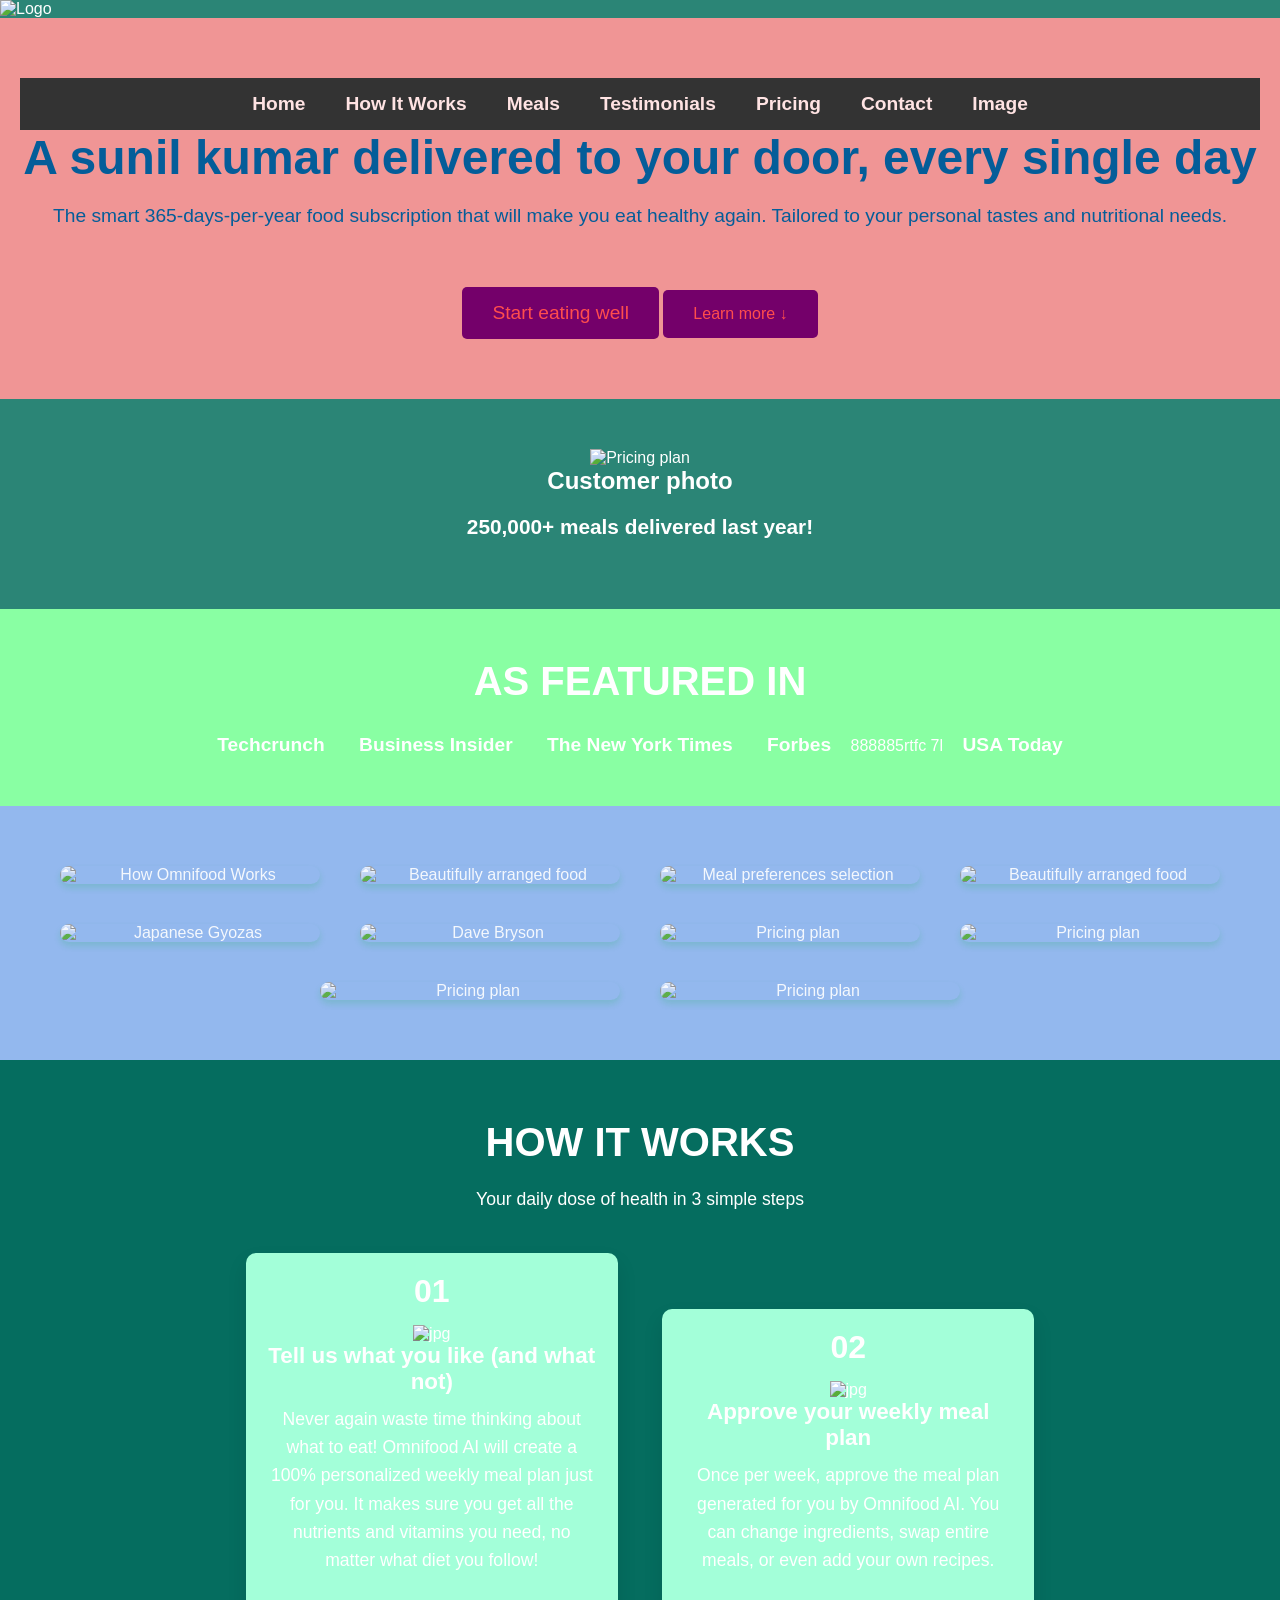
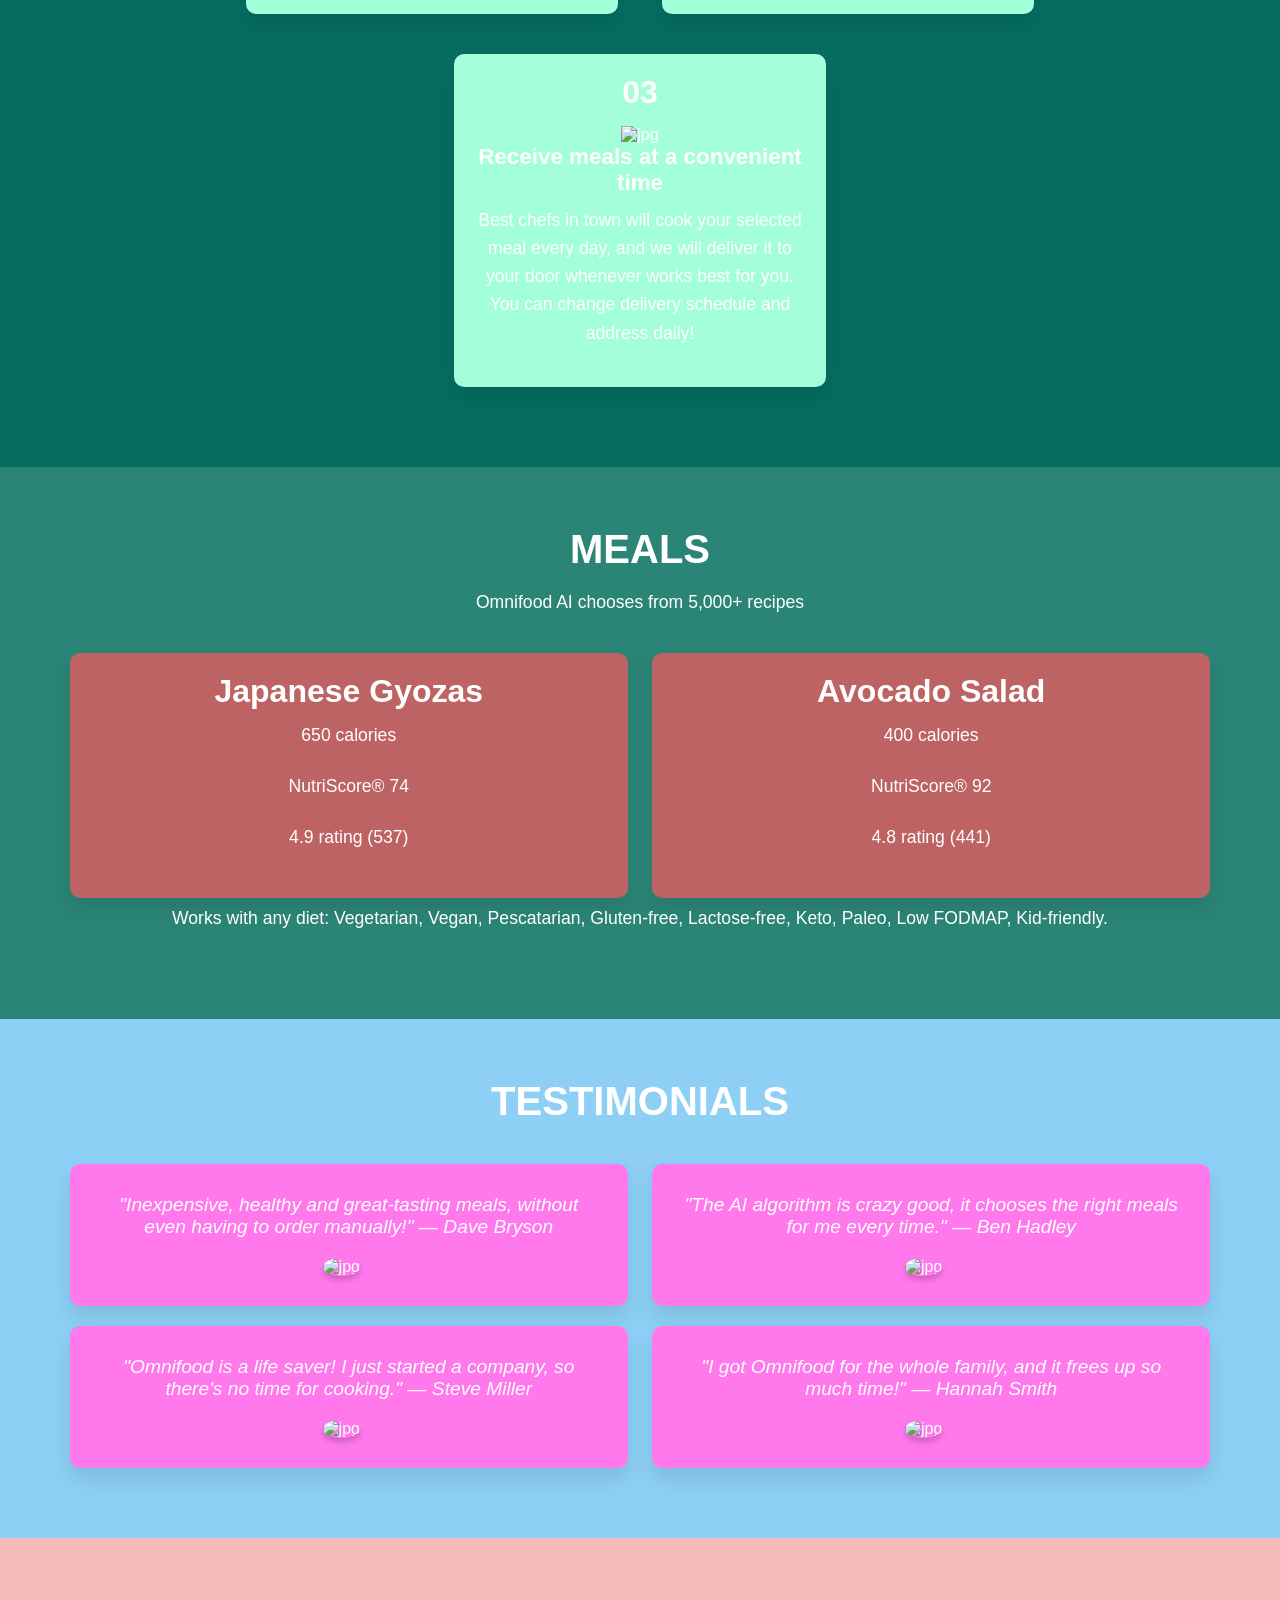
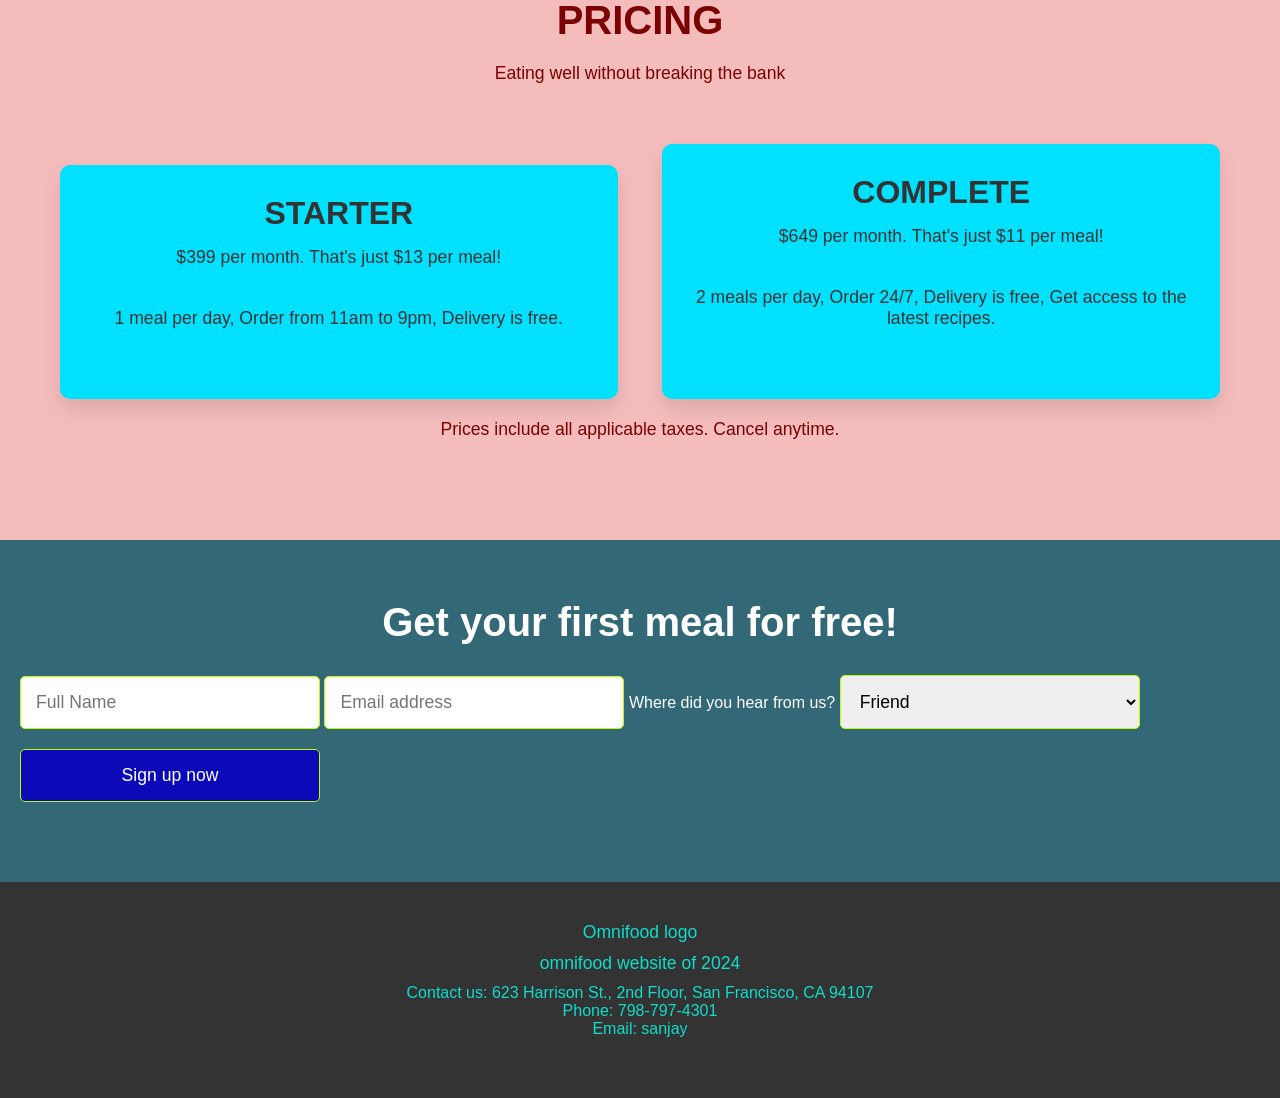
==== commit 8358e5ea: "Update index.html sunil" ====
--- a/index.html
+++ b/index.html
@@ -23,7 +23,7 @@
                 <li><a href="#image">Image</a></li>
             </ul>
         </nav>
-        <h1>A healty meal delivered to your door, every single day</h1>
+        <h1>A sunil kumar delivered to your door, every single day</h1>
         <p>The smart 365-days-per-year food subscription that will make you eat healthy again. Tailored to your personal tastes and nutritional needs.</p>
         <a href="#start-eating-well" class="cta-button">Start eating well</a>
         <a href="#learn-more" class="cta-link">Learn more ↓</a>
--- a/style.css
+++ b/style.css
@@ -7,7 +7,7 @@
     body {
     font-family: 'Arial', sans-serif;
     background-color: #2b8576;
-    color: #333;
+    color: white;
     }
     h1, h2, h3, h4, p {
     margin-bottom: 20px;
@@ -390,4 +390,4 @@
     }
     footer nav ul li a:hover {
     color: #05e905; 
-    }+    }
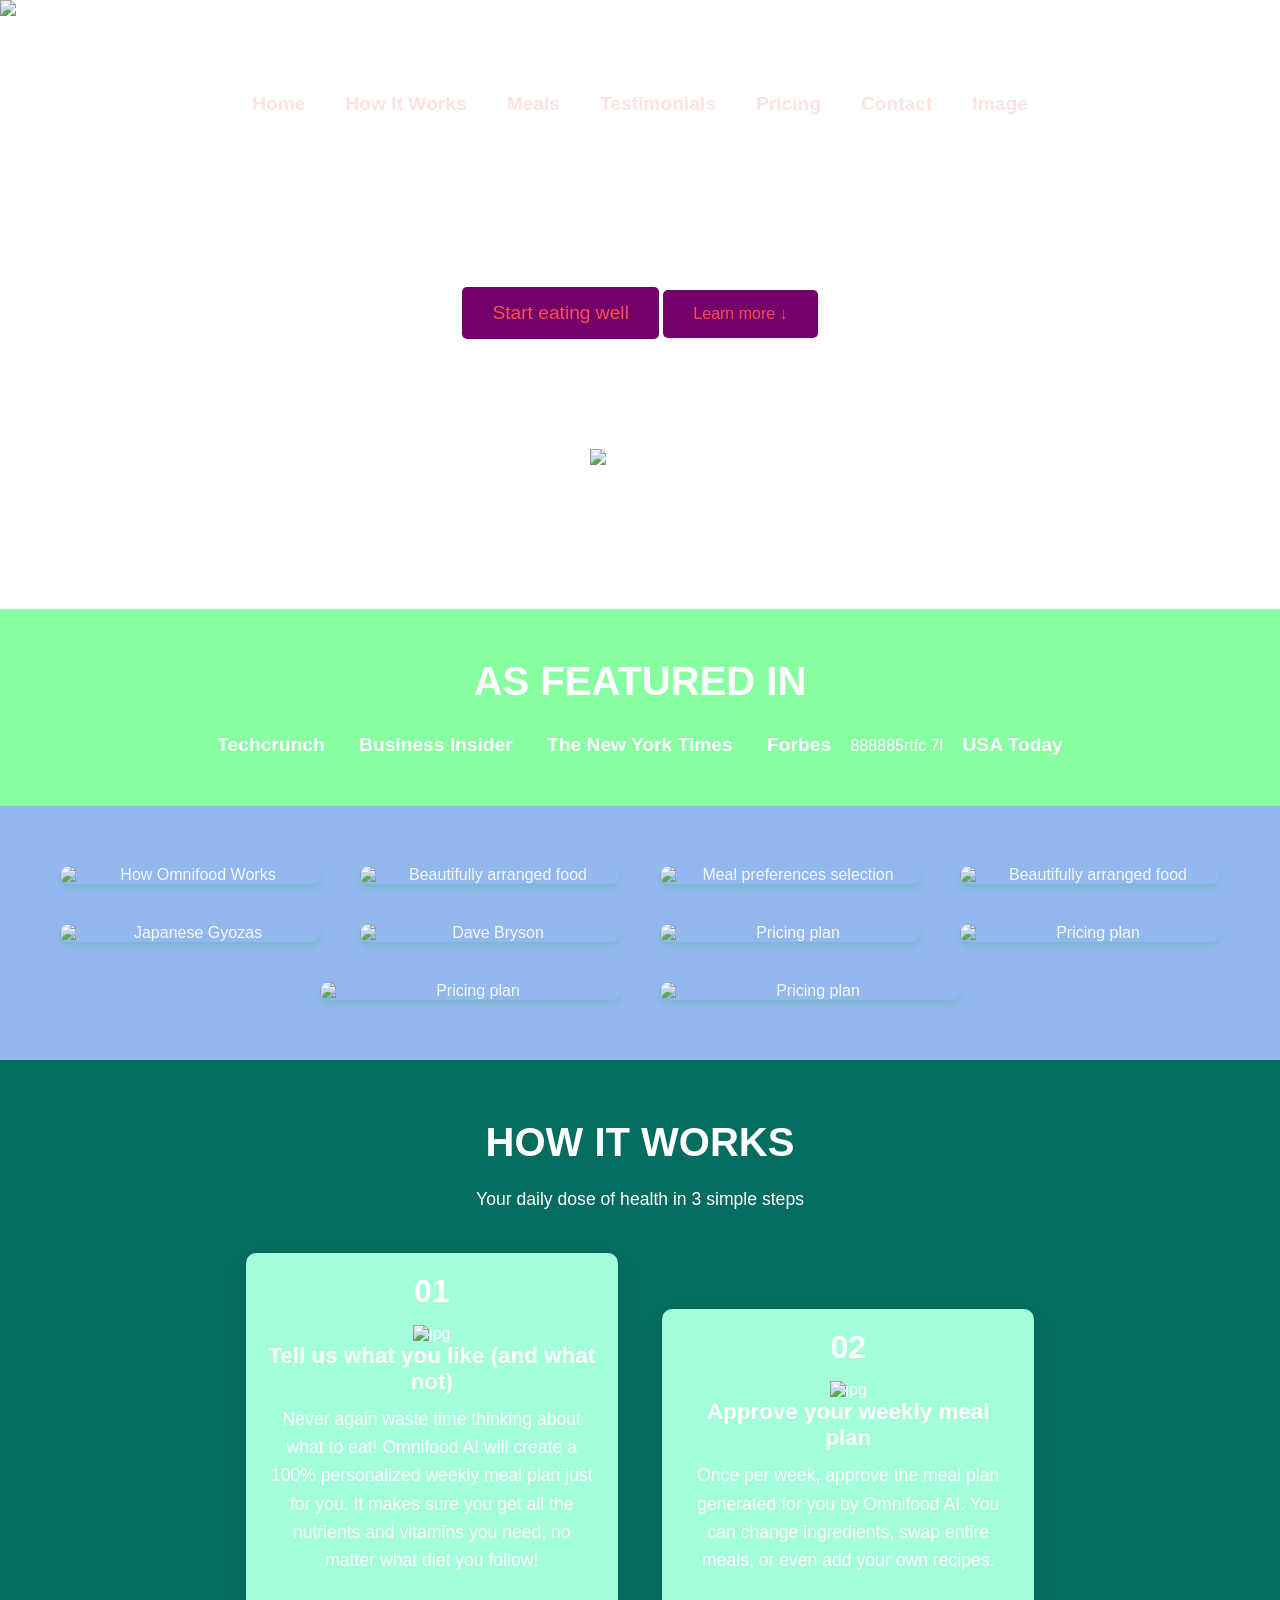
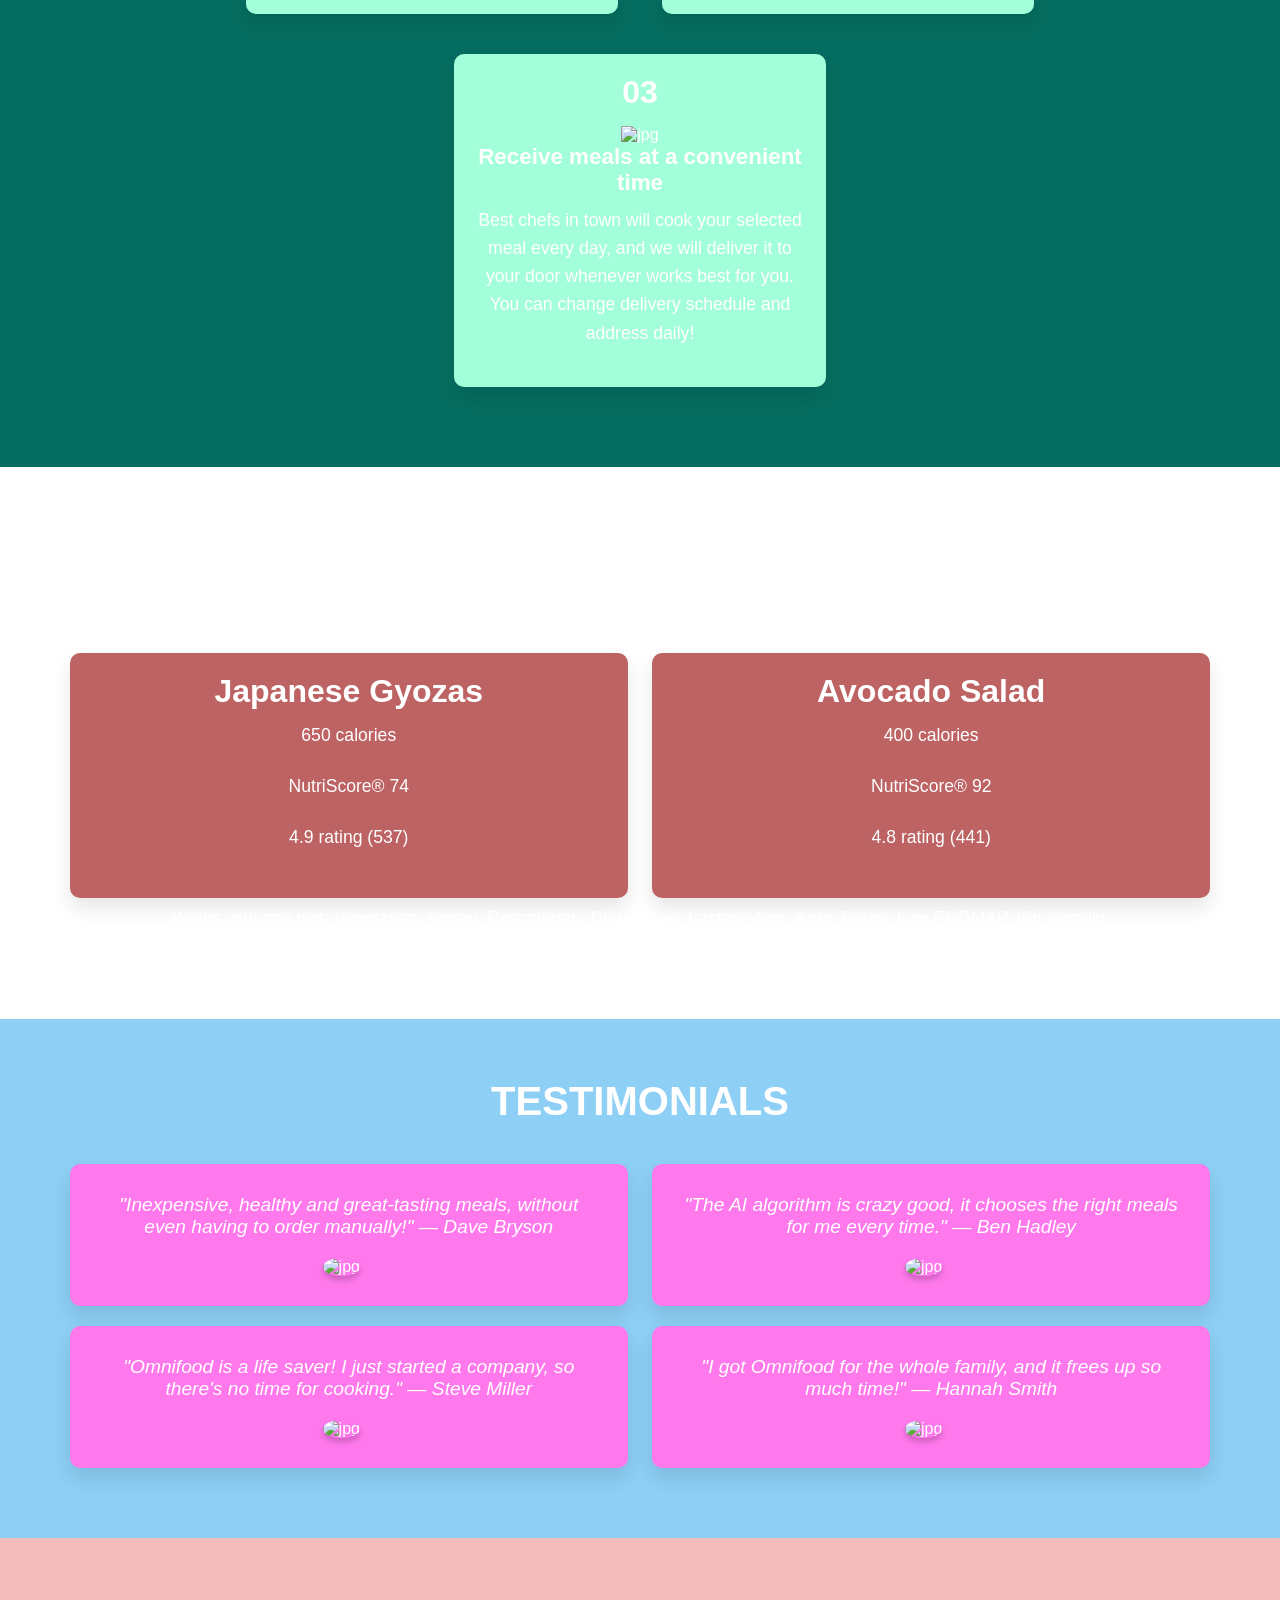
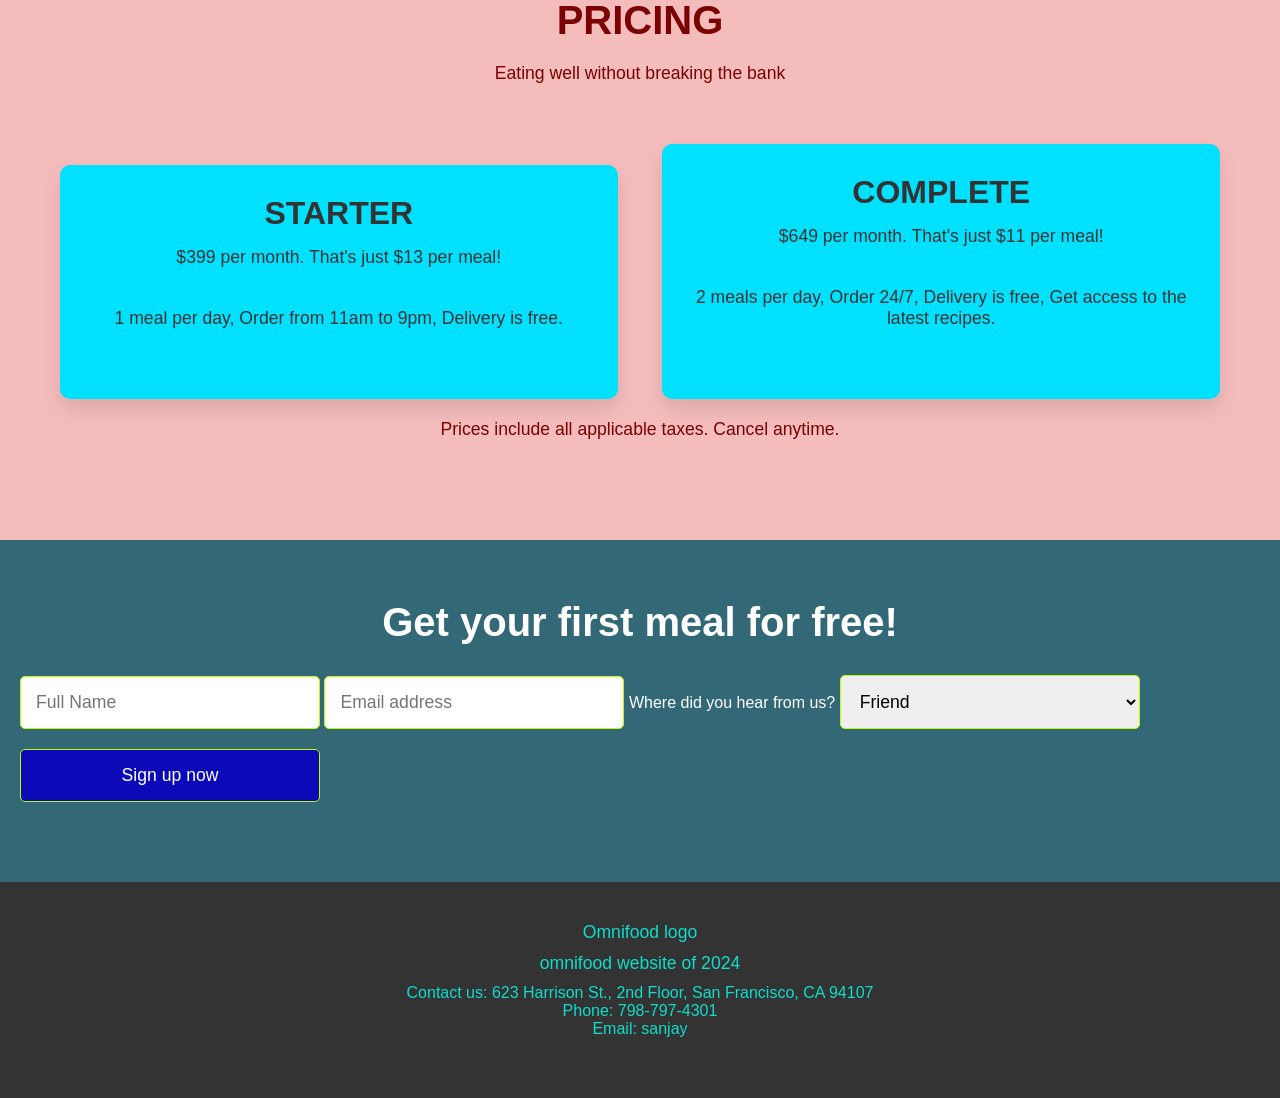
==== commit 33f7f426: "Update index.html healty" ====
--- a/index.html
+++ b/index.html
@@ -23,7 +23,7 @@
                 <li><a href="#image">Image</a></li>
             </ul>
         </nav>
-        <h1>A sunil kumar delivered to your door, every single day</h1>
+        <h1>A Healy meal delivered to your door, every single day</h1>
         <p>The smart 365-days-per-year food subscription that will make you eat healthy again. Tailored to your personal tastes and nutritional needs.</p>
         <a href="#start-eating-well" class="cta-button">Start eating well</a>
         <a href="#learn-more" class="cta-link">Learn more ↓</a>
--- a/style.css
+++ b/style.css
@@ -3,10 +3,11 @@
     margin: 0;
     padding: 0;
     box-sizing: border-box;
+    bacgroundcolor: pink;
     }
     body {
     font-family: 'Arial', sans-serif;
-    background-color: #2b8576;
+    background-color: RGB: rgb(255, 255, 255);
     color: white;
     }
     h1, h2, h3, h4, p {
@@ -14,7 +15,7 @@
     }
     /* Navbar Styles */
     nav {
-    background-color: #333;
+    background-color: RGB: rgb(255, 255, 255);
     padding: 15px 0;
     text-align: center;
     }
@@ -47,8 +48,8 @@
       
     /* Header Styles */
     header {
-    background-color: #f09595;
-    color: #045d99;
+    background-color:  RGB: rgb(255, 255, 255);
+    color:  RGB: rgb(255, 255, 255);
     text-align: center;
     padding: 60px 20px;
     }
